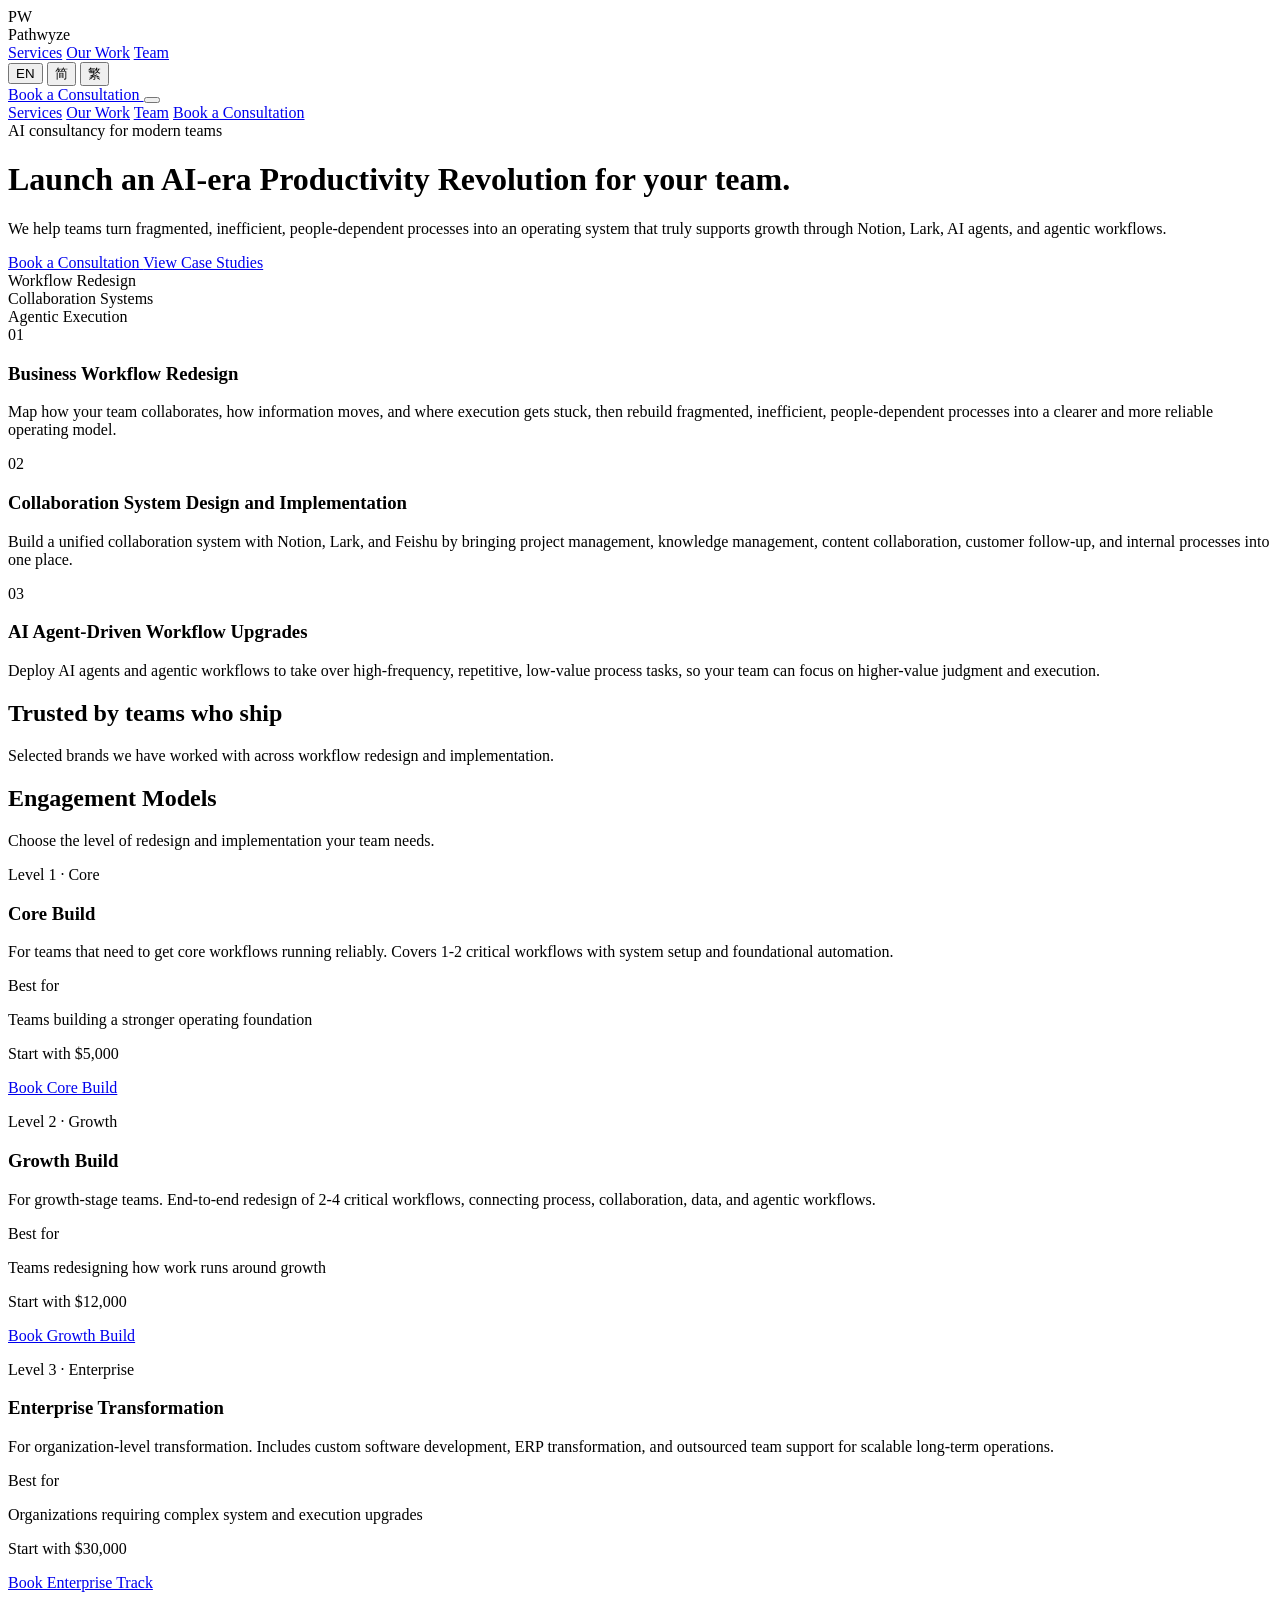
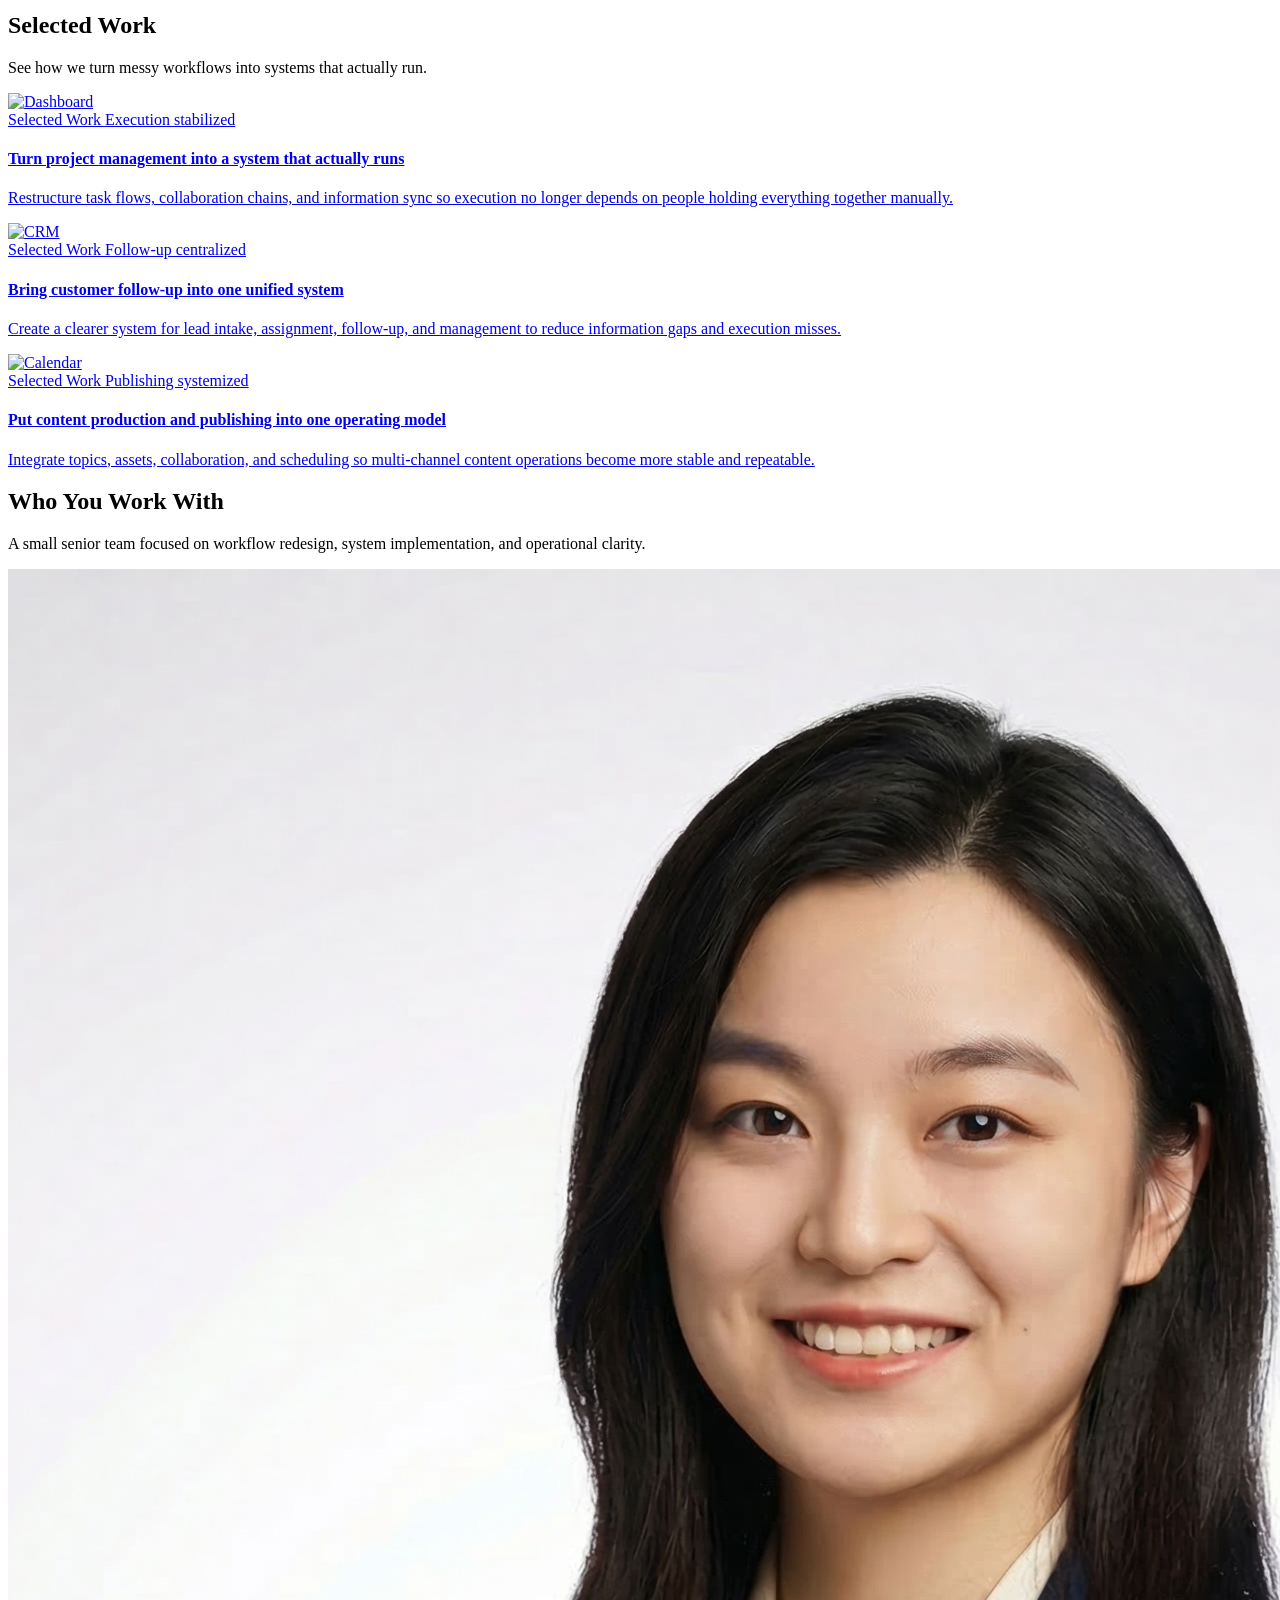
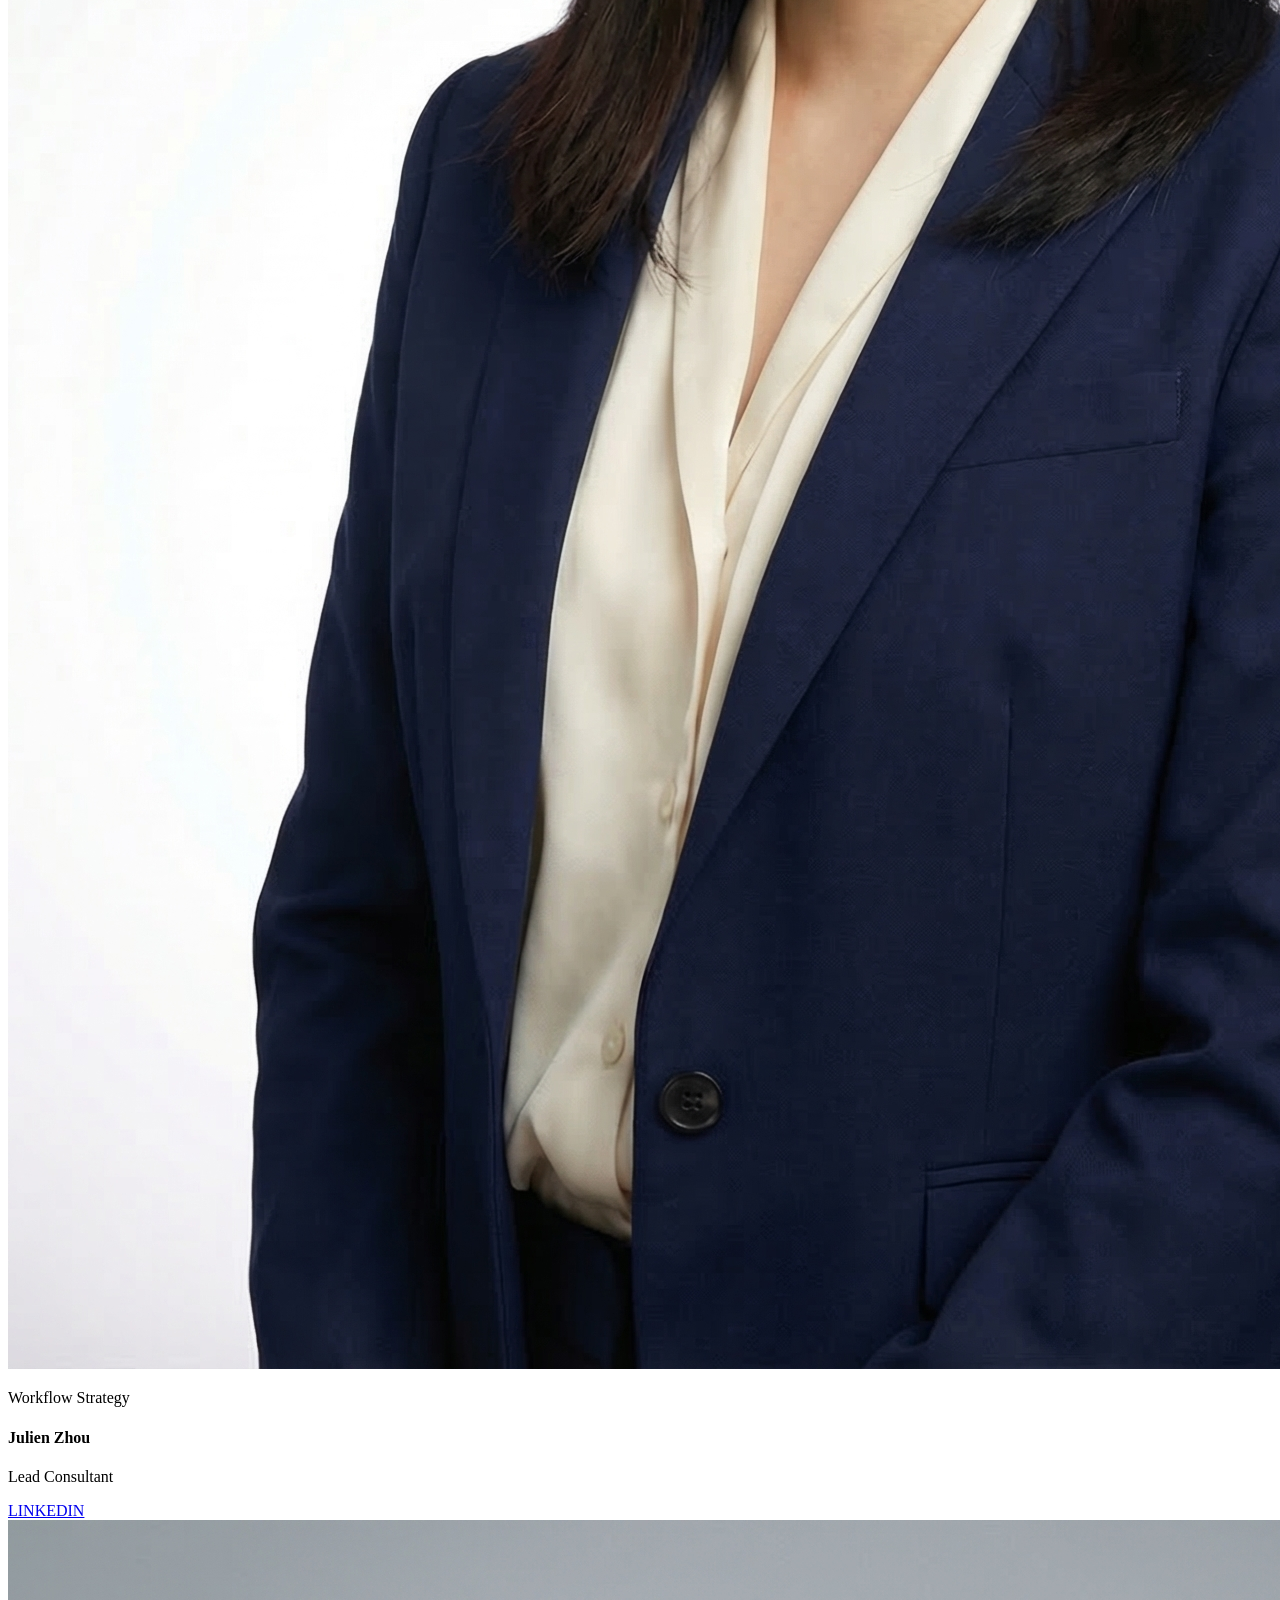
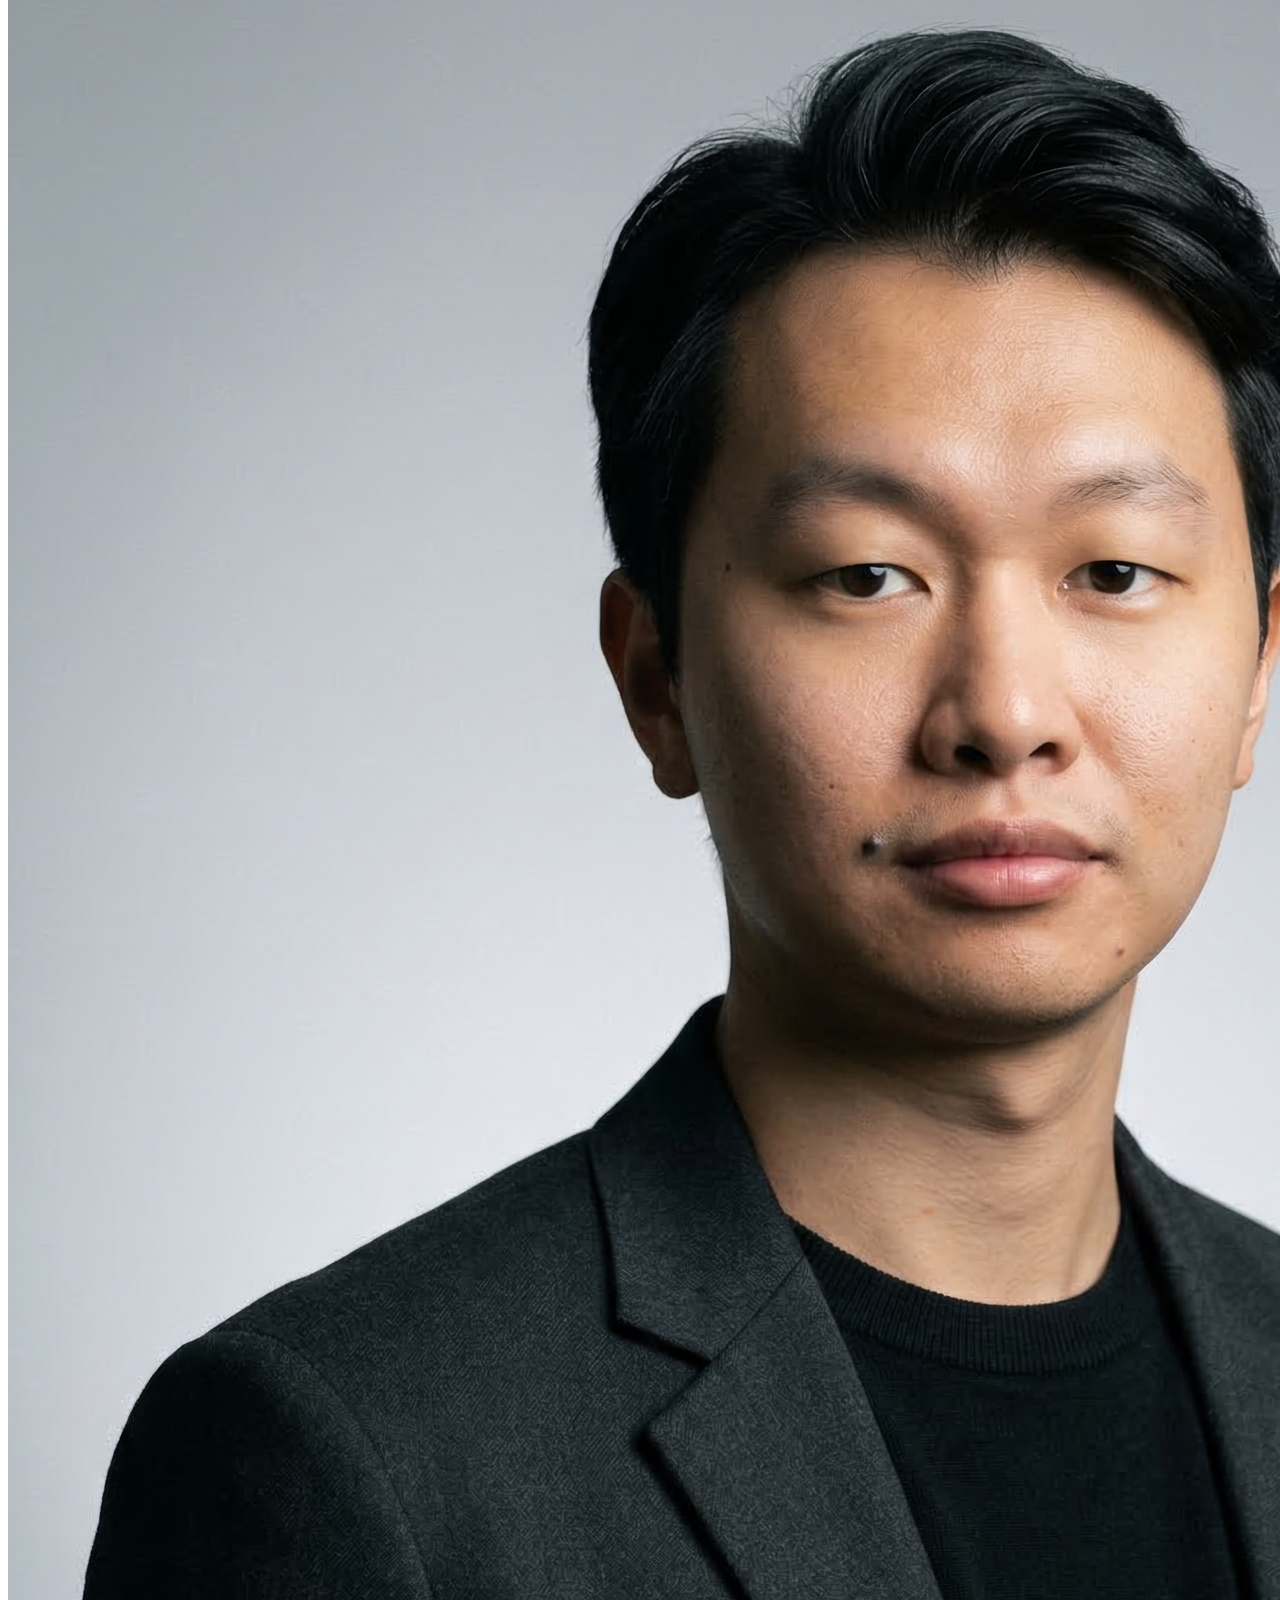
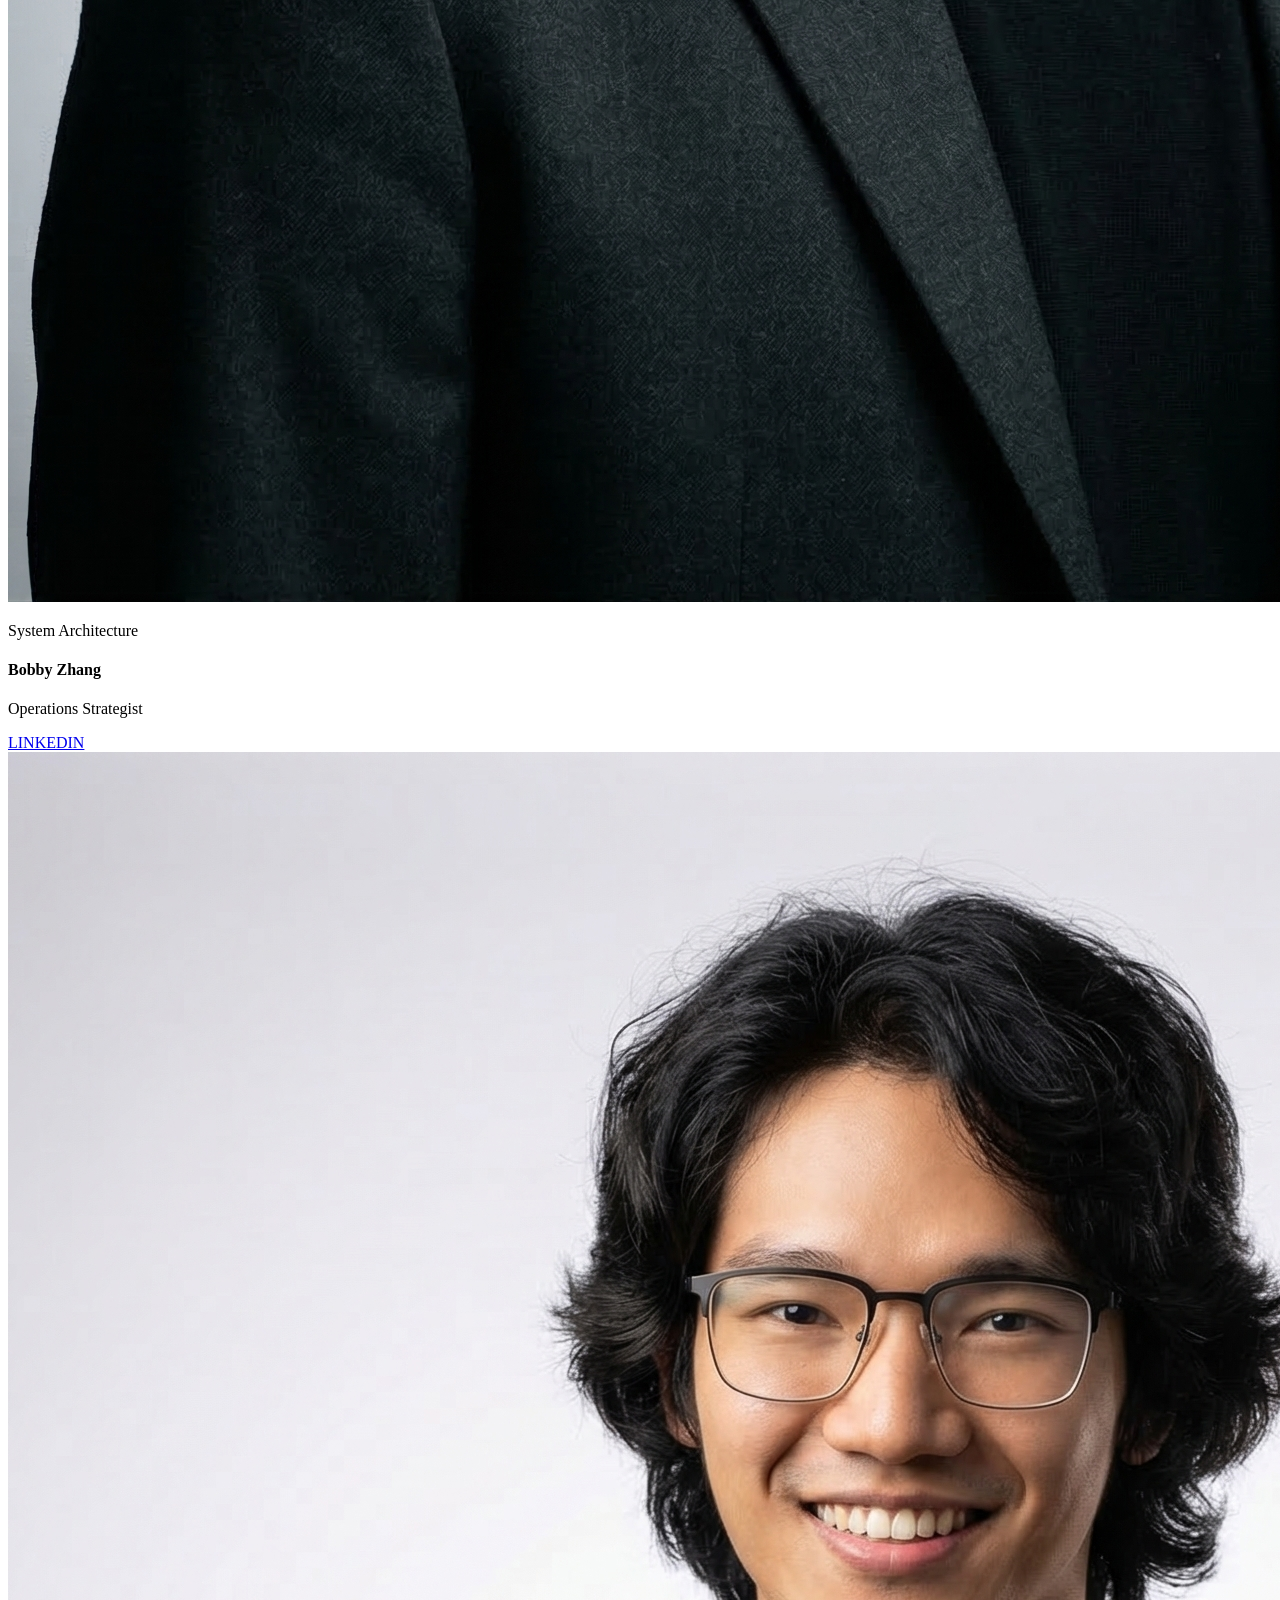
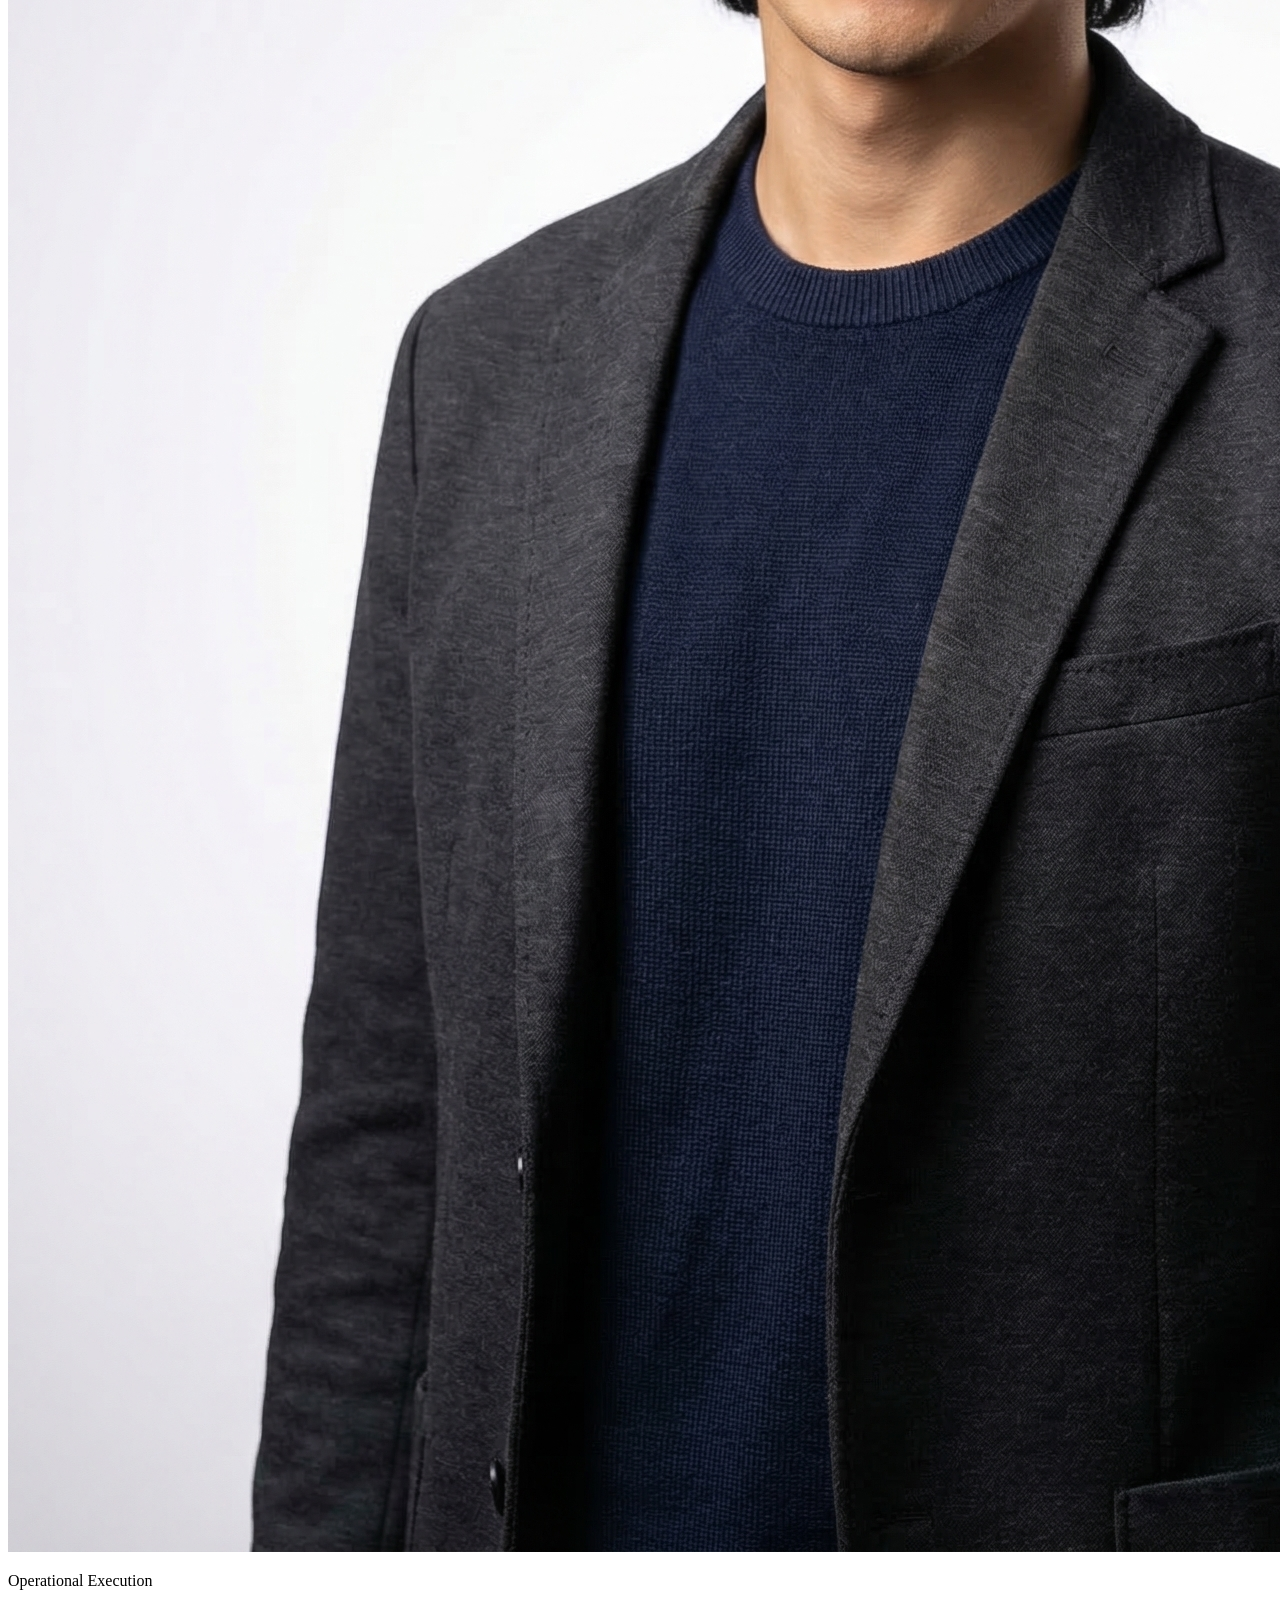
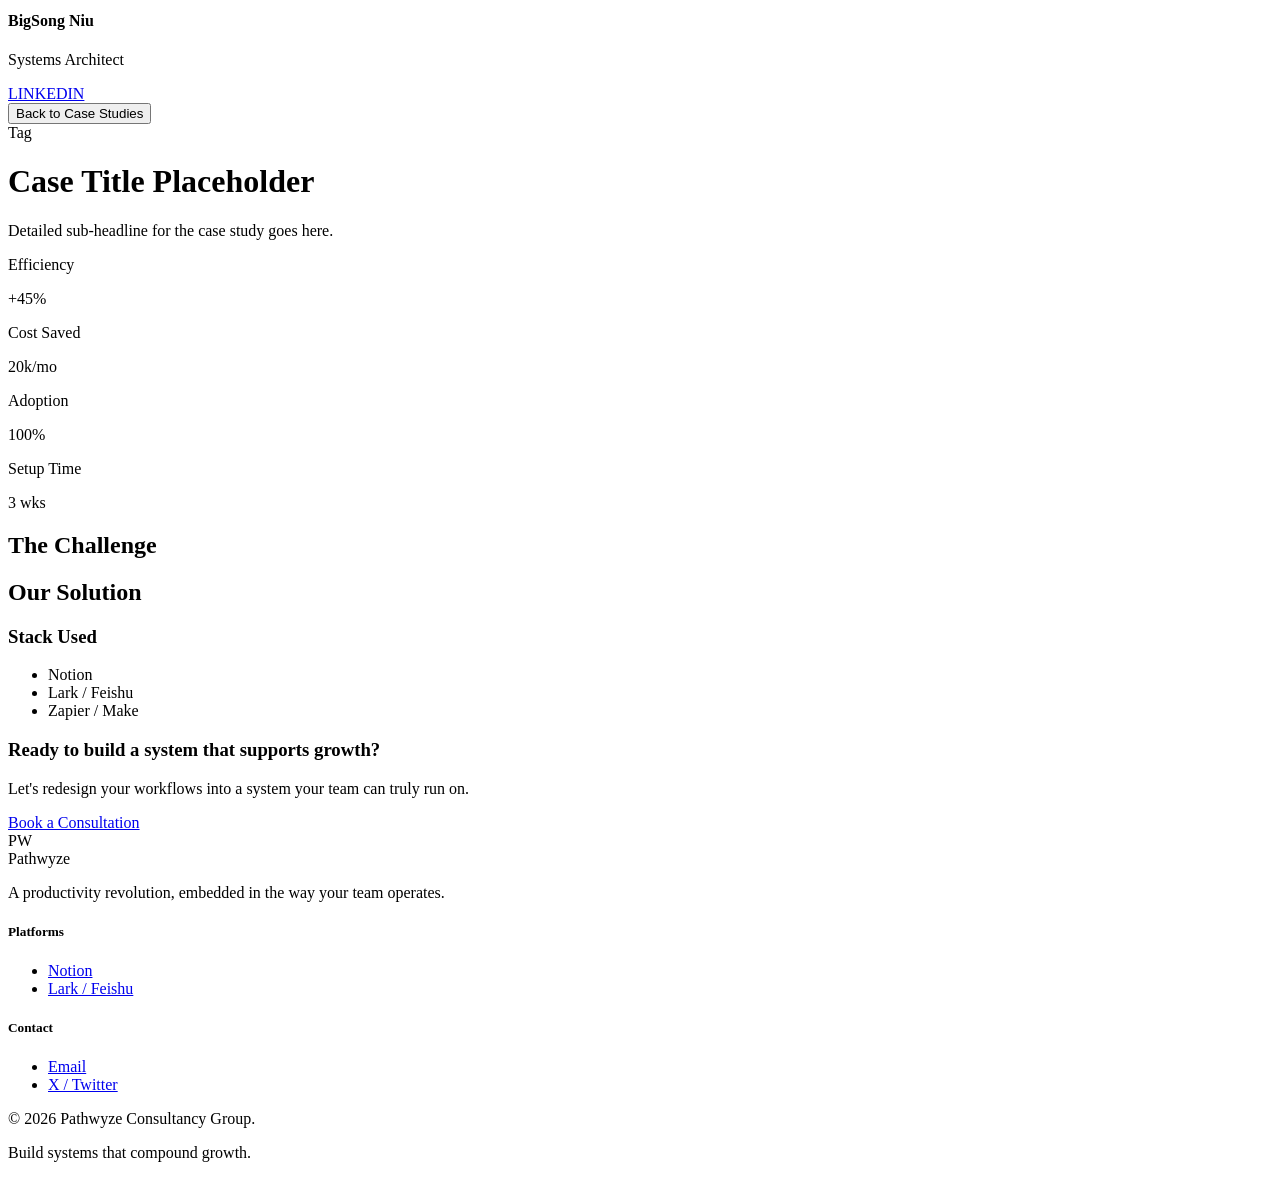
==== index.html @ c334d741 "v2.5 v2.5" ====
<!DOCTYPE html>
<html lang="en" class="scroll-smooth">

<head>
    <meta charset="UTF-8">
    <meta name="viewport" content="width=device-width, initial-scale=1.0">
    <meta name="description"
        content="Pathwyze helps teams redesign workflows with Notion, Lark, AI agents, and agentic workflows.">
    <!-- Open Graph for sharing -->
    <meta property="og:title" content="Pathwyze | Workflow Redesign Consultancy">
    <meta property="og:description"
        content="We redesign workflows, collaboration systems, and agentic execution for modern teams.">
    <meta property="og:type" content="website">

    <title>Pathwyze | Notion & Lark Consultancy</title>
    <script src="https://cdn.tailwindcss.com"></script>
    <link href="https://fonts.googleapis.com/css2?family=Inter:wght@300;400;500;600;700;800&display=swap"
        rel="stylesheet">
    <script src="https://unpkg.com/lucide@latest"></script>
    <link rel="stylesheet" href="./v2/styles.css">
    <!-- Styles extracted to ./v2/styles.css -->
</head>

<body class="selection:bg-neutral-800 selection:text-white">

    <!-- Navigation -->
    <nav class="fixed top-0 w-full glass-nav z-50 transition-all duration-300">
        <div class="max-w-6xl mx-auto px-6 h-16 flex items-center justify-between">
            <div class="flex items-center gap-3 cursor-pointer group" data-action="home" role="button" tabindex="0"
                aria-label="Back to home">
                <div
                    class="w-7 h-7 bg-black rounded flex items-center justify-center text-[9px] text-white font-bold group-hover:scale-105 transition-transform">
                    PW
                </div>
                <span class="font-bold tracking-tight text-lg">Pathwyze</span>
            </div>

            <div class="flex items-center gap-4 md:gap-8">
                <!-- Desktop Links -->
                <div class="hidden md:flex items-center gap-8 text-sm font-medium tracking-wide">
                    <a href="#services" data-i18n="nav_services"
                        class="text-neutral-500 hover:text-black transition-colors">Services</a>
                    <a href="./cases.html" data-i18n="nav_work" class="text-neutral-500 hover:text-black transition-colors">Our
                        Work</a>
                    <a href="#team" data-i18n="nav_team"
                        class="text-neutral-500 hover:text-black transition-colors">Team</a>
                </div>

                <!-- Language Switcher -->
                <div class="flex items-center gap-2 text-[10px] font-bold tracking-widest border-l pl-4 border-neutral-200">
                    <button data-lang="en" class="lang-btn text-neutral-400 hover:text-black transition-colors">EN</button>
                    <button data-lang="zh-cn" class="lang-btn text-neutral-400 hover:text-black transition-colors ml-1">简</button>
                    <button data-lang="zh-tw" class="lang-btn text-neutral-400 hover:text-black transition-colors ml-1">繁</button>
                </div>

                <a href="mailto:hello@pathwyze.com" data-i18n="cta_nav"
                    class="hidden md:flex items-center gap-2 px-5 py-2.5 btn-black rounded-lg text-xs uppercase tracking-widest font-bold">
                    Book a Consultation
                </a>

                <!-- Mobile Menu Button -->
                <button id="mobile-menu-btn"
                    class="md:hidden z-[60] relative w-8 h-8 flex flex-col justify-center items-end gap-1.5 focus:outline-none"
                    aria-label="Open menu" aria-expanded="false">
                    <span class="w-6 h-[1.5px] bg-black transition-all duration-300 transform origin-right"></span>
                    <span class="w-4 h-[1.5px] bg-black transition-all duration-300 transform origin-right peer"></span>
                </button>
            </div>
        </div>
    </nav>

    <!-- Fullscreen Mobile Menu -->
    <div id="mobile-menu"
        class="fixed inset-0 bg-white/95 backdrop-blur-xl z-40 flex flex-col items-center justify-center opacity-0 pointer-events-none transition-opacity duration-300">
        <div class="flex flex-col items-center gap-8 text-3xl font-bold tracking-tight">
            <a href="#services" class="mobile-link hover:text-neutral-500 transition-colors"
                data-i18n="nav_services">Services</a>
                    <a href="./cases.html" class="mobile-link hover:text-neutral-500 transition-colors" data-i18n="nav_work">Our
                Work</a>
            <a href="#team" class="mobile-link hover:text-neutral-500 transition-colors" data-i18n="nav_team">Team</a>
            <a href="mailto:hello@pathwyze.com"
                class="mt-8 px-8 py-4 btn-black rounded-xl text-sm uppercase tracking-widest font-bold w-full text-center"
                data-i18n="cta_nav">Book a Consultation</a>
        </div>
    </div>

    <!-- MAIN HOME VIEW -->
    <main id="home-view" class="animate-fade">
        <!-- Background decorative blob (Subtle) -->
        <div
            class="absolute top-0 left-1/2 -translate-x-1/2 w-full max-w-[1000px] h-[600px] bg-gradient-to-br from-neutral-100 to-transparent blur-3xl -z-10 rounded-full opacity-50 pointer-events-none">
        </div>

        <!-- Hero Section -->
        <header class="hero-shell pt-48 pb-24 px-6 max-w-5xl mx-auto text-center reveal active">
            <div class="hero-diagram" aria-hidden="true">
                <span class="hero-node hero-node-1"></span>
                <span class="hero-node hero-node-2"></span>
                <span class="hero-node hero-node-3"></span>
                <span class="hero-node hero-node-4"></span>
                <span class="hero-node hero-node-5"></span>
                <span class="hero-link hero-link-1"></span>
                <span class="hero-link hero-link-2"></span>
                <span class="hero-link hero-link-3"></span>
                <span class="hero-panel hero-panel-1"></span>
                <span class="hero-panel hero-panel-2"></span>
            </div>
            <div
                class="inline-flex items-center gap-2 px-3 py-1.5 rounded-full bg-white border border-neutral-200 shadow-sm text-[10px] font-bold uppercase tracking-widest text-neutral-500 mb-8">
                <span class="w-2 h-2 rounded-full bg-green-500 animate-pulse"></span>
                <span data-i18n="hero_eyebrow">AI consultancy for modern teams</span>
            </div>
            <h1 data-i18n="hero_title"
                class="text-5xl md:text-7xl lg:text-[80px] font-extrabold tracking-tighter mb-8 leading-[1.05] text-transparent bg-clip-text bg-gradient-to-b from-black to-neutral-700">
                Launch an <span class="hero-keyword hero-keyword-ai">AI</span>-era <span class="hero-keyword hero-keyword-revolution">Productivity Revolution</span> for your team.
            </h1>
            <p data-i18n="hero_sub"
                class="text-neutral-500 text-lg md:text-xl max-w-2xl mx-auto mb-10 leading-relaxed font-normal">
                We help teams turn fragmented, inefficient, people-dependent processes into an operating system that truly supports growth through Notion, Lark, AI agents, and agentic workflows.
            </p>
            <div class="flex flex-col sm:flex-row items-center justify-center gap-4">
                <a href="mailto:hello@pathwyze.com" data-i18n="cta_hero_1"
                    class="w-full sm:w-auto px-8 py-4 btn-black rounded-xl font-medium text-sm flex items-center justify-center gap-2">
                    Book a Consultation <i data-lucide="arrow-right" class="w-4 h-4"></i>
                </a>
                <a href="./cases.html" data-i18n="cta_hero_2" class="w-full sm:w-auto px-8 py-4 btn-outline rounded-xl font-medium text-sm">
                    View Case Studies
                </a>
            </div>
            <div class="hero-signals reveal active">
                <div class="hero-signal"><span class="hero-signal-dot"></span><span data-i18n="hero_signal_1">Workflow Redesign</span></div>
                <div class="hero-signal"><span class="hero-signal-dot"></span><span data-i18n="hero_signal_2">Collaboration Systems</span></div>
                <div class="hero-signal"><span class="hero-signal-dot"></span><span data-i18n="hero_signal_3">Agentic Execution</span></div>
            </div>
        </header>

        <!-- Value Prop / Expertise -->
        <section class="section-padding bg-white relative z-10 border-t border-neutral-100">
            <div class="max-w-6xl mx-auto">
                <div class="grid md:grid-cols-3 gap-6 md:gap-8">
                    <!-- Card 1 -->
                    <div
                        class="glass-card service-card p-10 rounded-[32px] flex flex-col items-start space-y-8 transition-transform duration-500 hover:-translate-y-2 group reveal">
                        <div class="service-card-index">01</div>
                        <div
                            class="w-14 h-14 flex items-center justify-center bg-white rounded-2xl border border-neutral-100 text-neutral-800 shadow-sm group-hover:bg-black group-hover:text-white transition-all duration-300">
                            <i data-lucide="globe-2" class="w-6 h-6"></i>
                        </div>
                        <div class="space-y-4">
                            <h3 data-i18n="val_1_title" class="text-2xl font-bold tracking-tight">Business Workflow Redesign</h3>
                            <p data-i18n="val_1_desc" class="text-neutral-500 leading-relaxed text-sm">Map how your team collaborates, how information moves, and where execution gets stuck, then rebuild fragmented, inefficient, people-dependent processes into a clearer and more reliable operating model.</p>
                        </div>
                    </div>

                    <!-- Card 2 -->
                    <div
                        class="glass-card service-card p-10 rounded-[32px] flex flex-col items-start space-y-8 transition-transform duration-500 hover:-translate-y-2 group reveal reveal-delay-1">
                        <div class="service-card-index">02</div>
                        <div
                            class="w-14 h-14 flex items-center justify-center bg-white rounded-2xl border border-neutral-100 text-neutral-800 shadow-sm group-hover:bg-black group-hover:text-white transition-all duration-300">
                            <i data-lucide="layers" class="w-6 h-6"></i>
                        </div>
                        <div class="space-y-4">
                            <h3 data-i18n="val_2_title" class="text-2xl font-bold tracking-tight">Collaboration System Design and Implementation</h3>
                            <p data-i18n="val_2_desc" class="text-neutral-500 leading-relaxed text-sm">Build a unified collaboration system with Notion, Lark, and Feishu by bringing project management, knowledge management, content collaboration, customer follow-up, and internal processes into one place.</p>
                        </div>
                    </div>

                    <!-- Card 3 -->
                    <div
                        class="glass-card service-card service-card-featured p-10 rounded-[32px] flex flex-col items-start space-y-8 transition-transform duration-500 hover:-translate-y-2 group reveal reveal-delay-2">
                        <div class="service-card-index">03</div>
                        <div
                            class="w-14 h-14 flex items-center justify-center bg-white rounded-2xl border border-neutral-100 text-neutral-800 shadow-sm group-hover:bg-black group-hover:text-white transition-all duration-300">
                            <i data-lucide="zap" class="w-6 h-6"></i>
                        </div>
                        <div class="space-y-4">
                            <h3 data-i18n="val_3_title" class="text-2xl font-bold tracking-tight">AI Agent-Driven Workflow Upgrades</h3>
                            <p data-i18n="val_3_desc" class="text-neutral-500 leading-relaxed text-sm">Deploy AI agents and agentic workflows to take over high-frequency, repetitive, low-value process tasks, so your team can focus on higher-value judgment and execution.</p>
                        </div>
                    </div>
                </div>
            </div>
        </section>

        <!-- Partners / Logos -->
        <section class="section-padding pt-16 pb-24 max-w-6xl mx-auto">
            <div class="text-center mb-10 reveal">
                <h2 data-i18n="partners_title" class="text-2xl md:text-3xl font-bold tracking-tighter">Trusted by teams who ship</h2>
                <p data-i18n="partners_sub" class="text-neutral-500 mt-3 max-w-2xl mx-auto">Selected brands we have worked with across workflow redesign and implementation.</p>
            </div>

            <div class="partners-strip reveal">
                <div class="partners-grid" data-partners-grid></div>
            </div>
        </section>

        <!-- Services -->
        <section id="services" class="section-padding max-w-5xl mx-auto">
            <div class="text-center mb-16 reveal">
                <h2 data-i18n="pricing_title" class="text-4xl font-bold tracking-tighter mb-4">Engagement Models</h2>
                <p data-i18n="pricing_sub" class="text-neutral-500">Choose the level of redesign and implementation your team needs.</p>
            </div>
            <div class="grid md:grid-cols-3 gap-8">
                <!-- Tier 1 -->
                <div
                    class="engagement-card p-10 border border-neutral-200 bg-white rounded-[32px] space-y-6 flex flex-col justify-between hover:shadow-xl transition-shadow duration-300 reveal">
                    <div>
                        <p data-i18n="tier_1_level" class="engagement-level">Level 1 · Core</p>
                        <h3 data-i18n="tier_1_title" class="text-2xl font-bold mt-2">Core Build</h3>
                        <p data-i18n="tier_1_desc" class="text-neutral-500 mt-4 text-sm leading-relaxed">For teams that need to get core workflows running reliably. Covers 1-2 critical workflows with system setup and foundational automation.</p>
                        <div class="engagement-meta">
                            <span data-i18n="pricing_fit_label" class="engagement-meta-label">Best for</span>
                            <p data-i18n="tier_1_fit" class="engagement-meta-value">Teams building a stronger operating foundation</p>
                        </div>
                    </div>
                    <div class="pt-8 border-t border-neutral-100">
                        <p data-i18n="tier_1_price" class="text-3xl font-bold tracking-tight mb-6">Start with $5,000</p>
                        <a href="mailto:hello@pathwyze.com" data-i18n="tier_1_cta" class="flex justify-center py-3.5 btn-outline rounded-xl text-sm font-semibold">Book
                            Core Build</a>
                    </div>
                </div>

                <!-- Tier 2 -->
                <div
                    class="engagement-card engagement-card-featured p-10 rounded-[32px] space-y-6 flex flex-col justify-between shadow-2xl relative overflow-hidden reveal reveal-delay-1">
                    <div
                        class="absolute top-0 right-0 w-64 h-64 bg-white/40 rounded-full blur-3xl translate-x-1/2 -translate-y-1/2">
                    </div>
                    <div class="relative z-10">
                        <p data-i18n="tier_2_level" class="engagement-level">Level 2 · Growth</p>
                        <h3 data-i18n="tier_2_title" class="text-2xl font-bold mt-2">Growth Build</h3>
                        <p data-i18n="tier_2_desc" class="text-neutral-600 mt-4 text-sm leading-relaxed">For growth-stage teams. End-to-end redesign of 2-4 critical workflows, connecting process, collaboration, data, and agentic workflows.</p>
                        <div class="engagement-meta engagement-meta-dark">
                            <span data-i18n="pricing_fit_label" class="engagement-meta-label">Best for</span>
                            <p data-i18n="tier_2_fit" class="engagement-meta-value">Teams redesigning how work runs around growth</p>
                        </div>
                    </div>
                    <div class="pt-8 border-t border-neutral-200 relative z-10">
                        <p data-i18n="tier_2_price" class="text-3xl font-bold tracking-tight mb-6">Start with $12,000</p>
                        <a href="mailto:hello@pathwyze.com" data-i18n="tier_2_cta"
                            class="flex justify-center py-3.5 btn-black rounded-xl text-sm font-semibold">Book
                            Growth Build</a>
                    </div>
                </div>

                <!-- Tier 3 -->
                <div
                    class="engagement-card p-10 border border-neutral-200 bg-white rounded-[32px] space-y-6 flex flex-col justify-between hover:shadow-xl transition-shadow duration-300 reveal reveal-delay-2">
                    <div>
                        <p data-i18n="tier_3_level" class="engagement-level">Level 3 · Enterprise</p>
                        <h3 data-i18n="tier_3_title" class="text-2xl font-bold mt-2">Enterprise Transformation</h3>
                        <p data-i18n="tier_3_desc" class="text-neutral-500 mt-4 text-sm leading-relaxed">For organization-level transformation. Includes custom software development, ERP transformation, and outsourced team support for scalable long-term operations.</p>
                        <div class="engagement-meta">
                            <span data-i18n="pricing_fit_label" class="engagement-meta-label">Best for</span>
                            <p data-i18n="tier_3_fit" class="engagement-meta-value">Organizations requiring complex system and execution upgrades</p>
                        </div>
                    </div>
                    <div class="pt-8 border-t border-neutral-100">
                        <p data-i18n="tier_3_price" class="text-3xl font-bold tracking-tight mb-6">Start with $30,000</p>
                        <a href="mailto:hello@pathwyze.com" data-i18n="tier_3_cta" class="flex justify-center py-3.5 btn-outline rounded-xl text-sm font-semibold">Book
                            Enterprise Track</a>
                    </div>
                </div>
            </div>
        </section>

        <!-- Case Studies Grid -->
        <section id="work" class="section-padding bg-white relative">
            <div class="max-w-6xl mx-auto">
                <div class="mb-12 reveal">
                    <h2 data-i18n="case_title" class="text-4xl font-bold tracking-tighter">Selected Work</h2>
                    <p data-i18n="case_intro" class="text-neutral-500 mt-2">See how we turn messy workflows into systems that actually run.</p>
                </div>

                <div class="grid md:grid-cols-3 gap-8">
                    <a href="./cases.html#case_1" class="case-card group cursor-pointer reveal" aria-label="Open case study: Project Management OS">
                        <div
                            class="aspect-[4/3] bg-neutral-100 rounded-[24px] mb-6 overflow-hidden relative border border-neutral-100 shadow-sm group-hover:shadow-md transition-all duration-500">
                            <img src="https://images.unsplash.com/photo-1611162617474-5b21e879e113?ixlib=rb-4.0.3&auto=format&fit=crop&w=800&q=80"
                                alt="Dashboard"
                                class="w-full h-full object-cover transition-transform duration-700 group-hover:scale-105">
                            <div class="absolute inset-0 bg-black/5 group-hover:bg-transparent transition-colors duration-500"></div>
                            <div class="absolute bottom-4 left-4 flex flex-col items-start gap-2">
                                <span data-i18n="case_featured_tag" class="bg-white/90 backdrop-blur text-black px-3 py-1.5 rounded-lg text-[10px] font-bold uppercase tracking-widest shadow-sm">
                                    Selected Work
                                </span>
                                <span data-i18n="case_1_result" class="case-result-pill">Execution stabilized</span>
                            </div>
                        </div>
                        <h4 data-i18n="case_1_title" class="font-bold text-xl group-hover:text-neutral-600 transition-colors tracking-tight">Turn project management into a system that actually runs</h4>
                        <p data-i18n="case_1_desc" class="text-neutral-500 text-sm mt-2">Restructure task flows, collaboration chains, and information sync so execution no longer depends on people holding everything together manually.</p>
                    </a>

                    <a href="./cases.html#case_2" class="case-card group cursor-pointer reveal reveal-delay-1" aria-label="Open case study: CRM Pipeline">
                        <div
                            class="aspect-[4/3] bg-neutral-100 rounded-[24px] mb-6 overflow-hidden relative border border-neutral-100 shadow-sm group-hover:shadow-md transition-all duration-500">
                            <img src="https://images.unsplash.com/photo-1551288049-bebda4e38f71?ixlib=rb-4.0.3&auto=format&fit=crop&w=800&q=80"
                                alt="CRM" class="w-full h-full object-cover transition-transform duration-700 group-hover:scale-105">
                            <div class="absolute inset-0 bg-black/5 group-hover:bg-transparent transition-colors duration-500"></div>
                            <div class="absolute bottom-4 left-4 flex flex-col items-start gap-2">
                                <span data-i18n="case_featured_tag" class="bg-white/90 backdrop-blur text-black px-3 py-1.5 rounded-lg text-[10px] font-bold uppercase tracking-widest shadow-sm">
                                    Selected Work
                                </span>
                                <span data-i18n="case_2_result" class="case-result-pill">Follow-up centralized</span>
                            </div>
                        </div>
                        <h4 data-i18n="case_2_title" class="font-bold text-xl group-hover:text-neutral-600 transition-colors tracking-tight">Bring customer follow-up into one unified system</h4>
                        <p data-i18n="case_2_desc" class="text-neutral-500 text-sm mt-2">Create a clearer system for lead intake, assignment, follow-up, and management to reduce information gaps and execution misses.</p>
                    </a>

                    <a href="./cases.html#case_3" class="case-card group cursor-pointer reveal reveal-delay-2" aria-label="Open case study: Content Calendar">
                        <div
                            class="aspect-[4/3] bg-neutral-100 rounded-[24px] mb-6 overflow-hidden relative border border-neutral-100 shadow-sm group-hover:shadow-md transition-all duration-500">
                            <img src="https://images.unsplash.com/photo-1616469829581-73993eb86b02?ixlib=rb-4.0.3&auto=format&fit=crop&w=800&q=80"
                                alt="Calendar" class="w-full h-full object-cover transition-transform duration-700 group-hover:scale-105">
                            <div class="absolute inset-0 bg-black/5 group-hover:bg-transparent transition-colors duration-500"></div>
                            <div class="absolute bottom-4 left-4 flex flex-col items-start gap-2">
                                <span data-i18n="case_featured_tag" class="bg-white/90 backdrop-blur text-black px-3 py-1.5 rounded-lg text-[10px] font-bold uppercase tracking-widest shadow-sm">
                                    Selected Work
                                </span>
                                <span data-i18n="case_3_result" class="case-result-pill">Publishing systemized</span>
                            </div>
                        </div>
                        <h4 data-i18n="case_3_title" class="font-bold text-xl group-hover:text-neutral-600 transition-colors tracking-tight">Put content production and publishing into one operating model</h4>
                        <p data-i18n="case_3_desc" class="text-neutral-500 text-sm mt-2">Integrate topics, assets, collaboration, and scheduling so multi-channel content operations become more stable and repeatable.</p>
                    </a>
                </div>
            </div>
        </section>

        <!-- Team -->
        <section id="team" class="section-padding max-w-6xl mx-auto">
            <div class="text-center mb-16 reveal">
                <h2 data-i18n="team_title" class="text-4xl font-bold tracking-tighter mb-4">Who You Work With</h2>
                <p data-i18n="team_sub" class="text-neutral-500">A small senior team focused on workflow redesign, system implementation, and operational clarity.</p>
            </div>
            <div class="grid md:grid-cols-3 gap-12 max-w-5xl mx-auto">
                <!-- Person 1 -->
                <div class="team-card flex flex-col items-center text-center space-y-5 reveal">
                    <div
                        class="team-avatar-frame bg-neutral-100 rounded-full flex items-center justify-center overflow-hidden border border-neutral-200 shadow-sm">
                        <img src="./images/Julien%20Zhou.png" alt="Julien Zhou" class="team-avatar-img team-avatar-julien" loading="lazy">
                    </div>
                    <div>
                        <p data-i18n="team_1_focus" class="team-focus">Workflow Strategy</p>
                        <h4 data-i18n="team_1_name" class="text-xl font-bold">Julien Zhou</h4>
                        <p data-i18n="team_1_role" class="text-neutral-400 text-xs uppercase tracking-widest font-bold mt-1 mb-5">Lead
                            Consultant</p>
                        <a href="#" class="inline-flex items-center gap-2 px-5 py-2 btn-outline rounded-full text-[10px] font-bold">
                            <i data-lucide="linkedin" class="w-3 h-3"></i> <span data-i18n="linkedin_btn">LINKEDIN</span>
                        </a>
                    </div>
                </div>

                <!-- Person 2 -->
                <div class="team-card flex flex-col items-center text-center space-y-5 reveal reveal-delay-1">
                    <div
                        class="team-avatar-frame bg-neutral-100 rounded-full flex items-center justify-center overflow-hidden border border-neutral-200 shadow-sm">
                        <img src="./images/Bobby%20Zhang.png" alt="Bobby Zhang" class="team-avatar-img team-avatar-bobby" loading="lazy">
                    </div>
                    <div>
                        <p data-i18n="team_2_focus" class="team-focus">System Architecture</p>
                        <h4 data-i18n="team_2_name" class="text-xl font-bold">Bobby Zhang</h4>
                        <p data-i18n="team_2_role" class="text-neutral-400 text-xs uppercase tracking-widest font-bold mt-1 mb-5">Operations
                            Strategist</p>
                        <a href="#" class="inline-flex items-center gap-2 px-5 py-2 btn-outline rounded-full text-[10px] font-bold">
                            <i data-lucide="linkedin" class="w-3 h-3"></i> <span data-i18n="linkedin_btn">LINKEDIN</span>
                        </a>
                    </div>
                </div>

                <!-- Person 3 -->
                <div class="team-card flex flex-col items-center text-center space-y-5 reveal reveal-delay-2">
                    <div
                        class="team-avatar-frame bg-neutral-100 rounded-full flex items-center justify-center overflow-hidden border border-neutral-200 shadow-sm">
                        <img src="./images/BigSong%20Niu.png" alt="BigSong Niu" class="team-avatar-img team-avatar-bigsong" loading="lazy">
                    </div>
                    <div>
                        <p data-i18n="team_3_focus" class="team-focus">Operational Execution</p>
                        <h4 data-i18n="team_3_name" class="text-xl font-bold">BigSong Niu</h4>
                        <p data-i18n="team_3_role" class="text-neutral-400 text-xs uppercase tracking-widest font-bold mt-1 mb-5">Systems
                            Architect</p>
                        <a href="#" class="inline-flex items-center gap-2 px-5 py-2 btn-outline rounded-full text-[10px] font-bold">
                            <i data-lucide="linkedin" class="w-3 h-3"></i> <span data-i18n="linkedin_btn">LINKEDIN</span>
                        </a>
                    </div>
                </div>
            </div>
        </section>
    </main>

    <!-- CASE STUDY DETAIL VIEW -->
    <main id="case-view" class="hidden-view animate-fade pt-32 pb-20">
        <div class="max-w-4xl mx-auto px-6">
            <!-- Breadcrumbs -->
            <button data-action="home"
                class="inline-flex items-center gap-2 text-neutral-400 hover:text-black mb-10 text-sm font-medium transition-colors">
                <i data-lucide="arrow-left" class="w-4 h-4"></i>
                <span data-i18n="back_to_cases">Back to Case Studies</span>
            </button>

            <!-- Case Header -->
            <div class="space-y-6 mb-16">
                <div id="case-detail-tag"
                    class="inline-block px-3 py-1.5 bg-neutral-100/80 border border-neutral-200 text-[10px] font-bold uppercase tracking-widest rounded-lg">
                    Tag</div>
                <h1 id="case-detail-title" class="text-4xl md:text-6xl font-extrabold tracking-tighter leading-tight">Case Title Placeholder</h1>
                <p id="case-detail-sub" class="text-xl text-neutral-500 font-light leading-relaxed max-w-2xl">Detailed
                    sub-headline for the case study goes here.</p>
            </div>

            <!-- Impact Stats Grid -->
            <div class="grid grid-cols-2 md:grid-cols-4 gap-4 mb-16">
                <div class="p-6 bg-white rounded-2xl border border-neutral-100 shadow-[0_2px_10px_rgba(0,0,0,0.02)] text-center">
                    <p class="text-[10px] font-bold uppercase tracking-widest text-neutral-400 mb-2" data-i18n="stat_efficiency">Efficiency</p>
                    <p class="text-3xl font-bold tracking-tight text-black">+45%</p>
                </div>
                <div class="p-6 bg-white rounded-2xl border border-neutral-100 shadow-[0_2px_10px_rgba(0,0,0,0.02)] text-center">
                    <p class="text-[10px] font-bold uppercase tracking-widest text-neutral-400 mb-2" data-i18n="stat_cost">Cost Saved</p>
                    <p class="text-3xl font-bold tracking-tight text-black">20k<span class="text-sm font-normal text-neutral-400">/mo</span></p>
                </div>
                <div class="p-6 bg-white rounded-2xl border border-neutral-100 shadow-[0_2px_10px_rgba(0,0,0,0.02)] text-center">
                    <p class="text-[10px] font-bold uppercase tracking-widest text-neutral-400 mb-2" data-i18n="stat_adoption">Adoption</p>
                    <p class="text-3xl font-bold tracking-tight text-black">100%</p>
                </div>
                <div class="p-6 bg-white rounded-2xl border border-neutral-100 shadow-[0_2px_10px_rgba(0,0,0,0.02)] text-center">
                    <p class="text-[10px] font-bold uppercase tracking-widest text-neutral-400 mb-2" data-i18n="stat_time">Setup Time</p>
                    <p class="text-3xl font-bold tracking-tight text-black">3<span class="text-sm font-normal text-neutral-400"> wks</span></p>
                </div>
            </div>

            <!-- Content Body -->
            <div class="grid md:grid-cols-3 gap-16">
                <div class="md:col-span-2 space-y-12">
                    <section class="space-y-4">
                        <h2 class="text-2xl font-bold tracking-tight flex items-center gap-3">
                            <span class="w-8 h-[2px] bg-black"></span>
                            <span data-i18n="case_h_challenge">The Challenge</span>
                        </h2>
                        <div id="case-detail-challenge" class="text-neutral-600 leading-relaxed space-y-4 font-normal"></div>
                    </section>
                    <section class="space-y-4">
                        <h2 class="text-2xl font-bold tracking-tight flex items-center gap-3">
                            <span class="w-8 h-[2px] bg-black"></span>
                            <span data-i18n="case_h_solution">Our Solution</span>
                        </h2>
                        <div id="case-detail-solution" class="text-neutral-600 leading-relaxed space-y-4 font-normal"></div>
                    </section>
                </div>
                <div class="space-y-8">
                    <div class="p-8 border border-neutral-100 rounded-[24px] bg-white shadow-sm space-y-6">
                        <h3 class="font-bold text-xs uppercase tracking-widest text-neutral-400" data-i18n="tech_stack">Stack Used</h3>
                        <ul class="space-y-4 text-sm font-medium">
                            <li class="flex items-center gap-3">
                                <span class="w-8 h-8 rounded-lg bg-neutral-100 flex items-center justify-center border border-neutral-200">
                                    <i data-lucide="layout-template" class="w-4 h-4"></i>
                                </span>
                                Notion
                            </li>
                            <li class="flex items-center gap-3">
                                <span class="w-8 h-8 rounded-lg bg-neutral-100 flex items-center justify-center border border-neutral-200">
                                    <i data-lucide="bird" class="w-4 h-4"></i>
                                </span>
                                Lark / Feishu
                            </li>
                            <li class="flex items-center gap-3">
                                <span class="w-8 h-8 rounded-lg bg-neutral-100 flex items-center justify-center border border-neutral-200">
                                    <i data-lucide="zap" class="w-4 h-4"></i>
                                </span>
                                Zapier / Make
                            </li>
                        </ul>
                    </div>
                </div>
            </div>

            <!-- Footer CTA -->
            <div class="mt-32 p-12 bg-black text-white rounded-[32px] text-center space-y-6 relative overflow-hidden">
                <div class="absolute inset-0 bg-gradient-to-tr from-neutral-900 to-black z-0"></div>
                <div class="relative z-10">
                        <h3 class="text-3xl font-bold tracking-tight" data-i18n="case_cta_h">Ready to build a system that supports growth?</h3>
                    <p class="text-neutral-400 max-w-lg mx-auto" data-i18n="case_cta_p">Let's redesign your workflows into a system your team can truly run on.</p>
                    <a href="mailto:hello@pathwyze.com" class="inline-flex mt-6 px-8 py-4 bg-white text-black rounded-xl font-bold transition-transform hover:scale-105" data-i18n="cta_nav">Book a Consultation</a>
                </div>
            </div>
        </div>
    </main>

    <!-- Footer -->
    <footer class="footer-shell py-24 px-6 mt-24 bg-white">
        <div class="max-w-6xl mx-auto flex flex-col md:flex-row justify-between items-start gap-12">
            <div class="space-y-4 max-w-xs">
                <div class="flex items-center gap-2">
                    <div class="w-6 h-6 bg-black rounded flex items-center justify-center text-[8px] text-white font-bold">PW</div>
                    <span class="font-bold tracking-tight">Pathwyze</span>
                </div>
                <p data-i18n="footer_desc" class="text-neutral-500 text-sm leading-relaxed">A productivity revolution,
                    embedded in the way your team operates.</p>
            </div>
            <div class="grid grid-cols-2 md:grid-cols-2 gap-16 md:gap-24">
                <div class="space-y-6">
                    <h5 data-i18n="foot_title_1" class="text-[10px] font-bold uppercase tracking-widest text-neutral-400">Platforms</h5>
                    <ul class="text-sm space-y-3 font-medium text-neutral-600">
                        <li><a href="#" data-i18n="footer_link_notion" class="hover:text-black transition-colors">Notion</a></li>
                        <li><a href="#" data-i18n="footer_link_lark" class="hover:text-black transition-colors">Lark / Feishu</a></li>
                    </ul>
                </div>
                <div class="space-y-6">
                    <h5 data-i18n="foot_title_3" class="text-[10px] font-bold uppercase tracking-widest text-neutral-400">Contact</h5>
                    <ul class="text-sm space-y-3 font-medium text-neutral-600">
                        <li><a href="mailto:hello@pathwyze.com" class="hover:text-black transition-colors flex items-center gap-2"><i data-lucide="mail" class="w-3 h-3"></i> <span data-i18n="footer_link_email">Email</span></a></li>
                        <li><a href="#" class="hover:text-black transition-colors flex items-center gap-2"><i data-lucide="twitter" class="w-3 h-3"></i> <span data-i18n="footer_link_x">X / Twitter</span></a></li>
                    </ul>
                </div>
            </div>
        </div>
        <div
            class="max-w-6xl mx-auto mt-20 pt-8 border-t border-neutral-100 flex flex-col md:flex-row justify-between items-center gap-4 text-[10px] text-neutral-400 font-bold uppercase tracking-widest">
            <p>© 2026 Pathwyze Consultancy Group.</p>
            <p data-i18n="footer_slogan" class="text-neutral-300">Build systems that compound growth.</p>
        </div>
    </footer>

    <script src="./v2/data/translations.js"></script>
    <script src="./v2/data/cases.js"></script>
    <script src="./v2/data/sections.js"></script>
    <script src="./v2/app.js"></script>
</body>

</html>
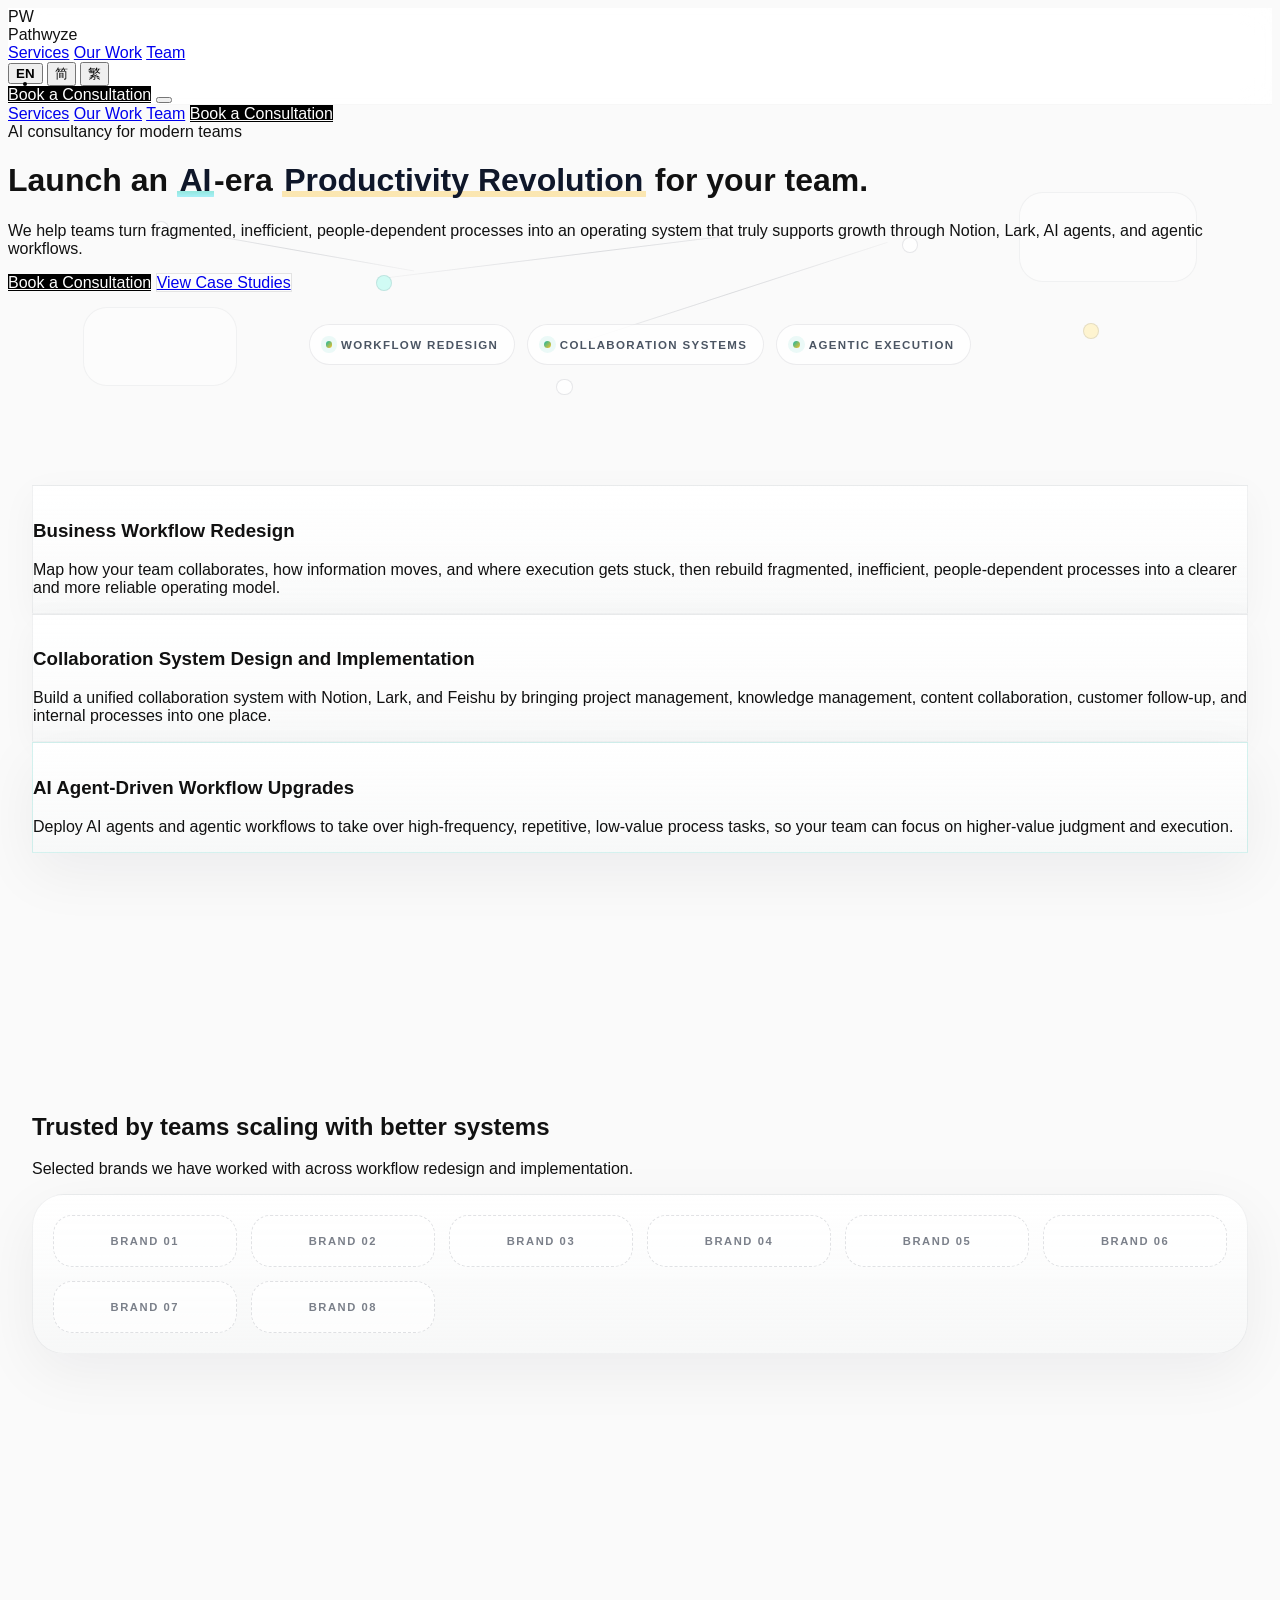
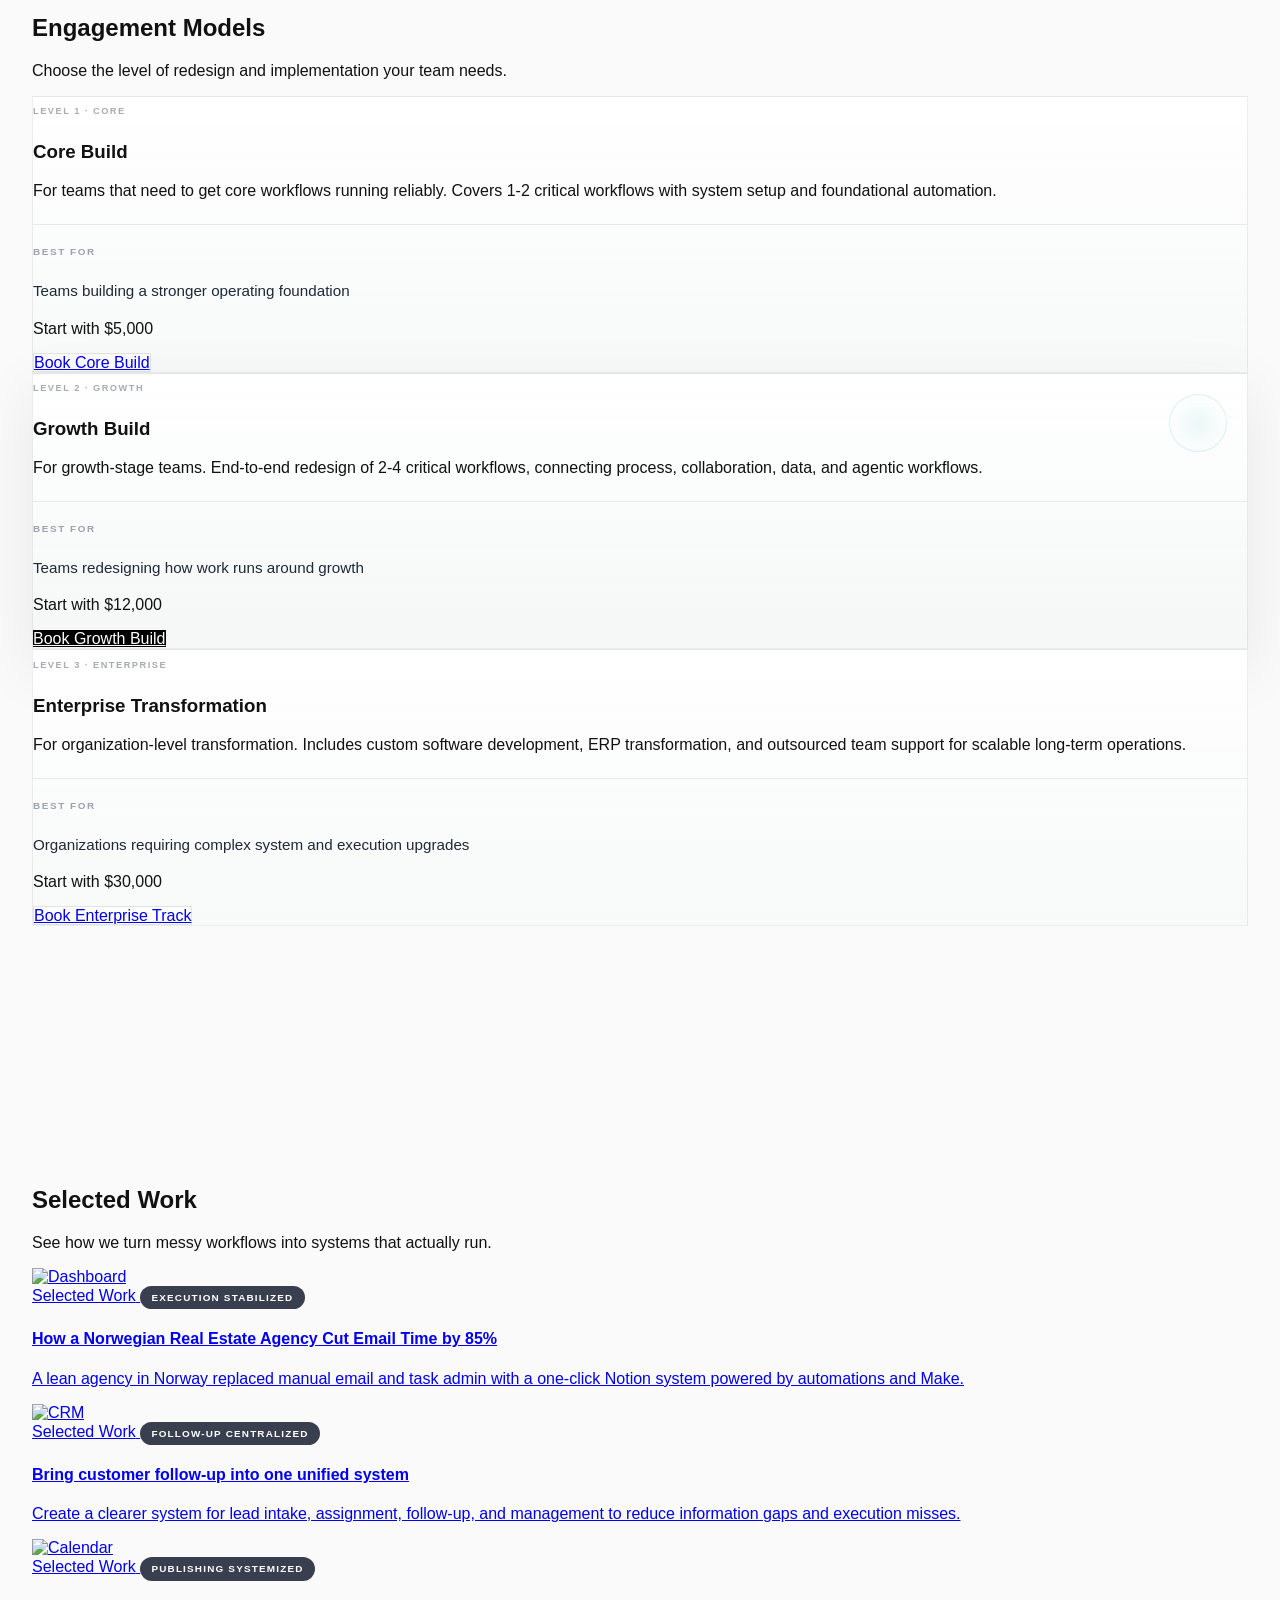
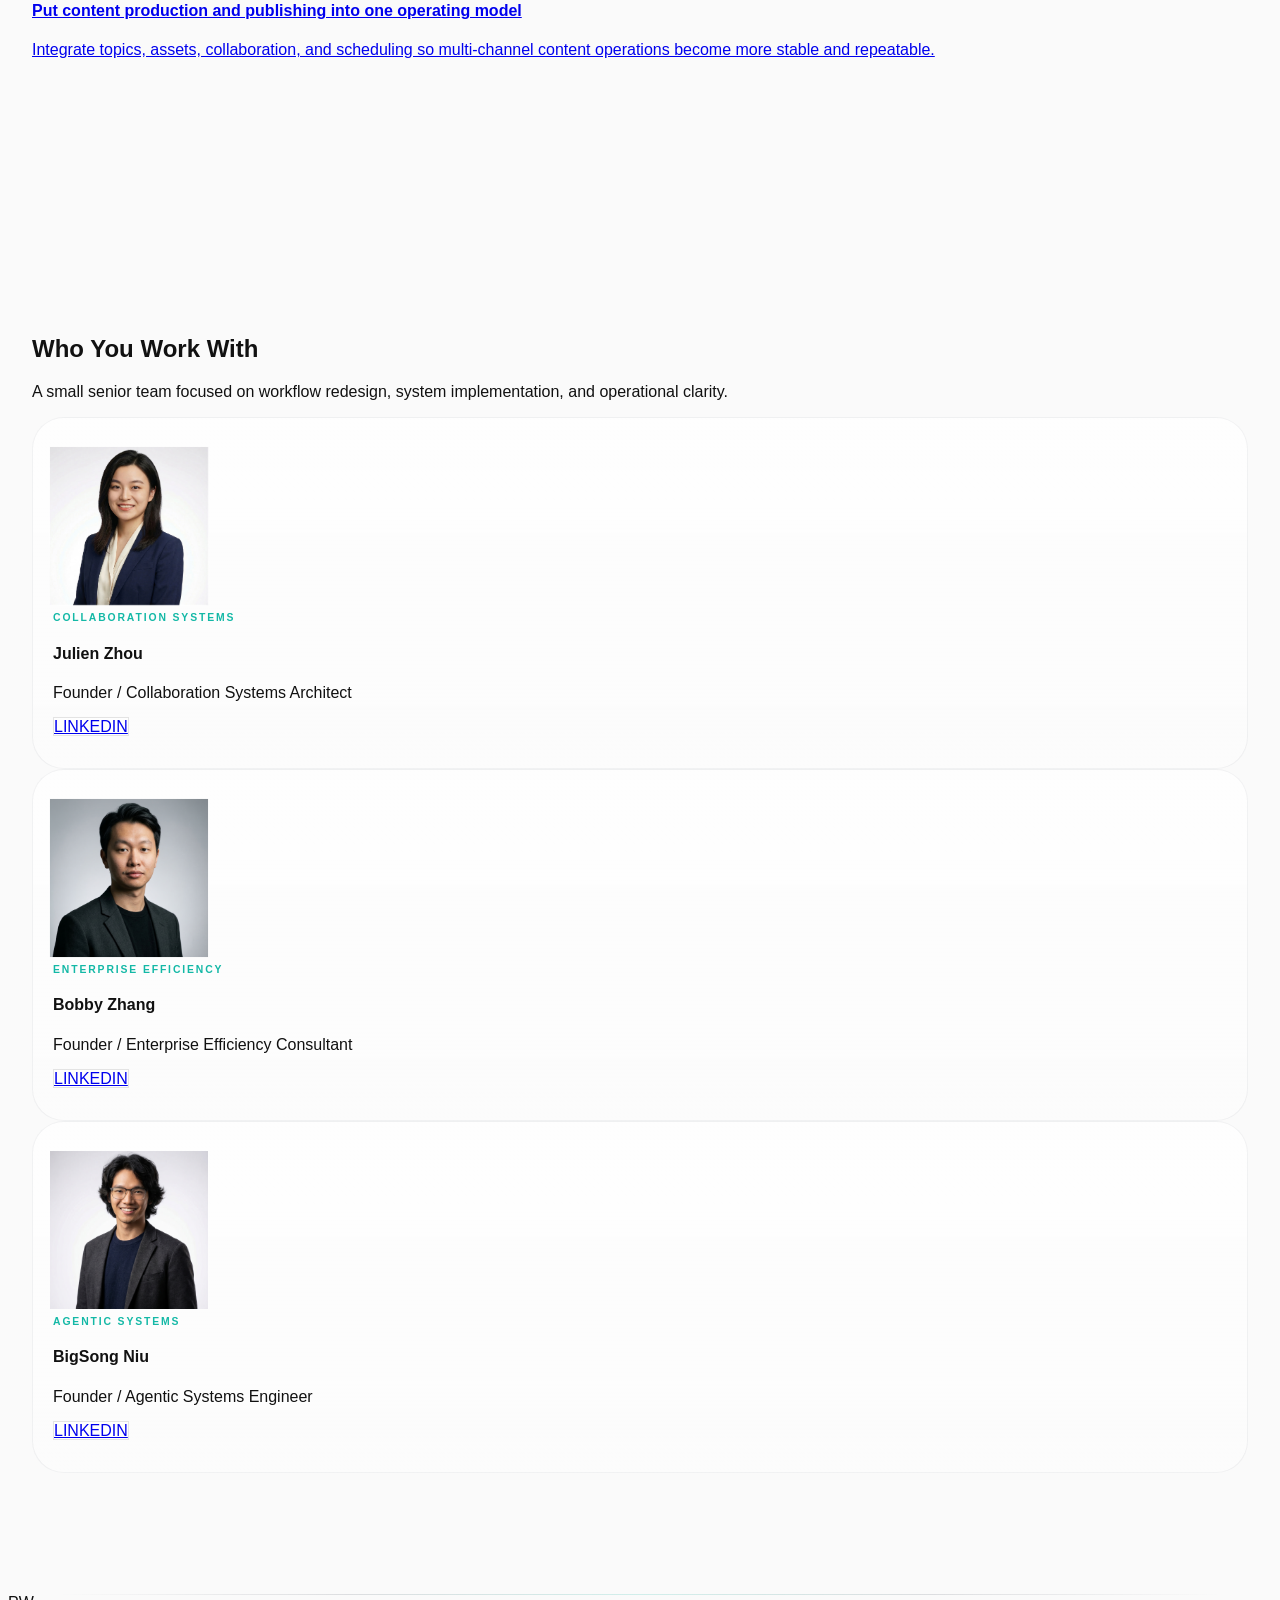
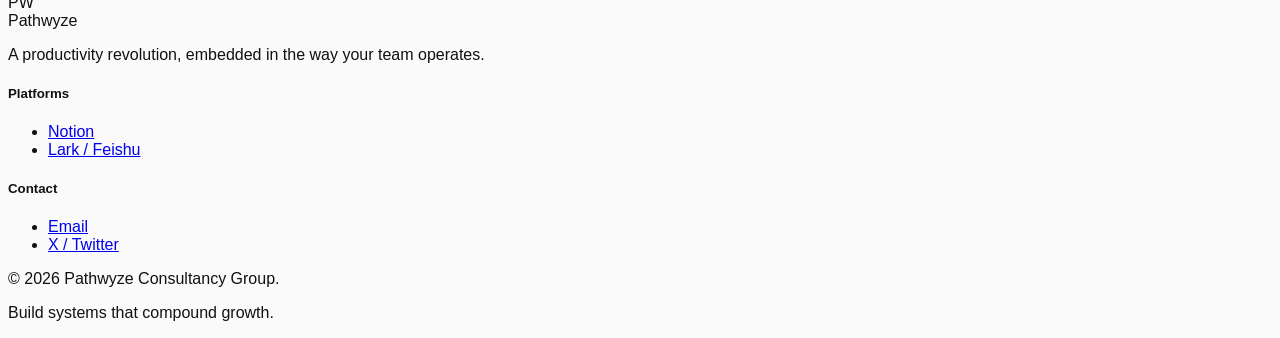
==== commit 5b3e287f: "prepare static site for vercel deployment Rename the shared frontend runtime to a stable assets dire" ====
--- a/index.html
+++ b/index.html
@@ -17,8 +17,8 @@
     <link href="https://fonts.googleapis.com/css2?family=Inter:wght@300;400;500;600;700;800&display=swap"
         rel="stylesheet">
     <script src="https://unpkg.com/lucide@latest"></script>
-    <link rel="stylesheet" href="./v2/styles.css">
-    <!-- Styles extracted to ./v2/styles.css -->
+    <link rel="stylesheet" href="./assets/styles.css">
+    <!-- Styles extracted to ./assets/styles.css -->
 </head>
 
 <body class="selection:bg-neutral-800 selection:text-white">
@@ -522,10 +522,10 @@
         </div>
     </footer>
 
-    <script src="./v2/data/translations.js"></script>
-    <script src="./v2/data/cases.js"></script>
-    <script src="./v2/data/sections.js"></script>
-    <script src="./v2/app.js"></script>
+    <script src="./assets/data/translations.js"></script>
+    <script src="./assets/data/cases.js"></script>
+    <script src="./assets/data/sections.js"></script>
+    <script src="./assets/app.js"></script>
 </body>
 
 </html>
--- a/assets/styles.css
+++ b/assets/styles.css
@@ -0,0 +1,597 @@
+/* Extracted from `网页版本2.html` for maintainability. */
+
+body {
+  font-family: 'Inter', sans-serif;
+  background-color: #fafafa; /* Soft white for more premium look than pure white */
+  color: #111111;
+  -webkit-font-smoothing: antialiased;
+}
+
+.hero-shell {
+  position: relative;
+  isolation: isolate;
+}
+
+.hero-diagram {
+  position: absolute;
+  inset: 2.5rem -4rem auto;
+  height: 24rem;
+  pointer-events: none;
+  opacity: 0.82;
+  z-index: -1;
+}
+
+.hero-node,
+.hero-link,
+.hero-panel {
+  position: absolute;
+}
+
+.hero-node {
+  width: 0.9rem;
+  height: 0.9rem;
+  border-radius: 999px;
+  border: 1px solid rgba(15, 23, 42, 0.12);
+  background: rgba(255, 255, 255, 0.92);
+  box-shadow: 0 12px 30px rgba(15, 23, 42, 0.04);
+}
+
+.hero-node-1 { top: 3.6rem; left: 15%; }
+.hero-node-2 { top: 7rem; left: 31%; background: rgba(196, 251, 242, 0.96); }
+.hero-node-3 { top: 4.6rem; right: 30%; }
+.hero-node-4 { top: 10rem; right: 17%; background: rgba(255, 243, 199, 0.98); }
+.hero-node-5 { top: 13.5rem; left: 44%; }
+
+.hero-link {
+  height: 1px;
+  background: linear-gradient(90deg, rgba(15, 23, 42, 0.04), rgba(15, 23, 42, 0.16), rgba(15, 23, 42, 0.04));
+  transform-origin: left center;
+}
+
+.hero-link-1 { top: 4rem; left: 16%; width: 18%; transform: rotate(10deg); }
+.hero-link-2 { top: 7.1rem; left: 32%; width: 30%; transform: rotate(-7deg); }
+.hero-link-3 { top: 11.4rem; left: 45%; width: 24%; transform: rotate(-18deg); }
+
+.hero-panel {
+  border: 1px solid rgba(15, 23, 42, 0.06);
+  border-radius: 1.5rem;
+  background: rgba(255, 255, 255, 0.52);
+  backdrop-filter: blur(10px);
+}
+
+.hero-panel-1 { top: 1.8rem; right: 10%; width: 11rem; height: 5.5rem; }
+.hero-panel-2 { top: 9rem; left: 10%; width: 9.5rem; height: 4.8rem; }
+
+.hero-keyword {
+  display: inline-block;
+  padding: 0 0.08em 0.04em;
+  border-radius: 0.16em;
+  background-repeat: no-repeat;
+  background-size: 100% 0.42em;
+  background-position: 0 88%;
+  box-decoration-break: clone;
+  -webkit-box-decoration-break: clone;
+}
+
+.hero-keyword-ai {
+  color: #0f172a;
+  background-image: linear-gradient(180deg, transparent 0%, transparent 52%, rgba(45, 212, 191, 0.5) 52%, rgba(103, 232, 249, 0.56) 100%);
+}
+
+.hero-keyword-revolution {
+  color: #0f172a;
+  background-image: linear-gradient(180deg, transparent 0%, transparent 52%, rgba(251, 191, 36, 0.34) 52%, rgba(251, 191, 36, 0.34) 100%);
+}
+
+.notion-border {
+  border: 1px solid rgba(0, 0, 0, 0.08);
+}
+
+.btn-black {
+  background-color: #000000;
+  color: #ffffff;
+  transition: all 0.3s cubic-bezier(0.16, 1, 0.3, 1);
+}
+
+.btn-black:hover {
+  transform: scale(1.02);
+  box-shadow: 0 10px 20px rgba(0, 0, 0, 0.1);
+}
+
+.btn-outline {
+  border: 1px solid rgba(0, 0, 0, 0.1);
+  background: rgba(255, 255, 255, 0.5);
+  backdrop-filter: blur(8px);
+  transition: all 0.3s cubic-bezier(0.16, 1, 0.3, 1);
+}
+
+.btn-outline:hover {
+  background: #ffffff;
+  border-color: #000000;
+  transform: scale(1.02);
+  box-shadow: 0 10px 20px rgba(0, 0, 0, 0.05);
+}
+
+.hero-signals {
+  display: flex;
+  flex-wrap: wrap;
+  justify-content: center;
+  gap: 0.75rem;
+  margin-top: 2rem;
+}
+
+.hero-signal {
+  display: inline-flex;
+  align-items: center;
+  gap: 0.55rem;
+  padding: 0.85rem 1rem;
+  border-radius: 999px;
+  border: 1px solid rgba(15, 23, 42, 0.08);
+  background: rgba(255, 255, 255, 0.78);
+  backdrop-filter: blur(10px);
+  font-size: 0.72rem;
+  font-weight: 700;
+  letter-spacing: 0.12em;
+  text-transform: uppercase;
+  color: #4b5563;
+}
+
+.hero-signal-dot {
+  width: 0.42rem;
+  height: 0.42rem;
+  border-radius: 999px;
+  background: linear-gradient(135deg, #14b8a6, #fbbf24);
+  box-shadow: 0 0 0 5px rgba(20, 184, 166, 0.08);
+}
+
+.section-padding {
+  padding: 120px 24px;
+}
+
+.partners-strip {
+  border: 1px solid rgba(15, 23, 42, 0.06);
+  background: linear-gradient(180deg, rgba(255, 255, 255, 0.92), rgba(246, 247, 247, 0.76));
+  border-radius: 2rem;
+  padding: 1.25rem;
+  box-shadow: 0 18px 60px rgba(15, 23, 42, 0.06);
+}
+
+.partners-grid {
+  display: grid;
+  grid-template-columns: repeat(6, minmax(0, 1fr));
+  gap: 0.9rem;
+}
+
+.partner-logo {
+  height: 3.1rem;
+  display: flex;
+  align-items: center;
+  justify-content: center;
+  border-radius: 1.2rem;
+  border: 1px dashed rgba(15, 23, 42, 0.12);
+  background: rgba(255, 255, 255, 0.65);
+  color: rgba(15, 23, 42, 0.55);
+  font-weight: 800;
+  letter-spacing: 0.14em;
+  text-transform: uppercase;
+  font-size: 0.7rem;
+  transition: transform 0.25s cubic-bezier(0.16, 1, 0.3, 1),
+    border-color 0.25s ease,
+    background 0.25s ease,
+    color 0.25s ease;
+}
+
+.partner-logo-img {
+  max-width: 78%;
+  max-height: 62%;
+  object-fit: contain;
+  opacity: 0.8;
+  filter: grayscale(100%);
+  transition: opacity 0.25s ease, filter 0.25s ease;
+}
+
+.partner-logo:hover {
+  transform: translateY(-4px);
+  border-color: rgba(20, 184, 166, 0.25);
+  background: rgba(255, 255, 255, 0.9);
+  color: rgba(15, 23, 42, 0.82);
+}
+
+.partner-logo:hover .partner-logo-img {
+  opacity: 1;
+  filter: grayscale(20%);
+}
+
+/* Note: responsive partners grid handled in main mobile block */
+
+.lang-btn {
+  position: relative;
+}
+
+.lang-btn.active {
+  font-weight: 700;
+  color: #000;
+}
+
+.lang-btn.active::after {
+  content: '';
+  position: absolute;
+  bottom: -4px;
+  left: 50%;
+  transform: translateX(-50%);
+  width: 4px;
+  height: 4px;
+  border-radius: 50%;
+  background-color: #000;
+}
+
+.hidden-view {
+  display: none;
+}
+
+/* Glassmorphism components */
+.glass-nav {
+  background: rgba(255, 255, 255, 0.85);
+  backdrop-filter: blur(16px);
+  -webkit-backdrop-filter: blur(16px);
+  border-bottom: 1px solid rgba(0, 0, 0, 0.03);
+}
+
+.glass-card {
+  background: rgba(255, 255, 255, 0.6);
+  backdrop-filter: blur(20px);
+  -webkit-backdrop-filter: blur(20px);
+  border: 1px solid rgba(255, 255, 255, 0.8);
+  box-shadow: 0 4px 24px rgba(0, 0, 0, 0.02);
+}
+
+.service-card {
+  position: relative;
+  overflow: hidden;
+  background: linear-gradient(180deg, rgba(255, 255, 255, 0.94), rgba(247, 248, 248, 0.82));
+  border: 1px solid rgba(15, 23, 42, 0.06);
+  box-shadow: 0 10px 35px rgba(15, 23, 42, 0.04);
+  transition: transform 0.35s cubic-bezier(0.16, 1, 0.3, 1),
+    box-shadow 0.35s cubic-bezier(0.16, 1, 0.3, 1),
+    border-color 0.35s ease,
+    background 0.35s ease;
+}
+
+.service-card::before {
+  content: '';
+  position: absolute;
+  inset: 0;
+  background: linear-gradient(180deg, rgba(255, 255, 255, 0.62), rgba(255, 255, 255, 0));
+  pointer-events: none;
+  z-index: 0;
+}
+
+.service-card::after {
+  content: '';
+  position: absolute;
+  inset: auto 1.5rem 0.9rem;
+  height: 3px;
+  border-radius: 999px;
+  background: linear-gradient(90deg, rgba(20, 184, 166, 0.75), rgba(251, 191, 36, 0.68));
+  opacity: 0;
+  transform: scaleX(0.45);
+  transform-origin: left center;
+  transition: opacity 0.3s ease, transform 0.35s ease;
+  z-index: 2;
+}
+
+.service-card:hover,
+.service-card:focus-within {
+  transform: translateY(-10px);
+  border-color: rgba(20, 184, 166, 0.2);
+  background: linear-gradient(180deg, rgba(255, 255, 255, 0.98), rgba(241, 247, 246, 0.96));
+  box-shadow: 0 24px 60px rgba(15, 23, 42, 0.1);
+}
+
+.service-card:hover::after,
+.service-card:focus-within::after {
+  opacity: 1;
+  transform: scaleX(1);
+}
+
+.service-card-index {
+  position: absolute;
+  top: 1.5rem;
+  right: 1.75rem;
+  font-size: 0.8rem;
+  letter-spacing: 0.2em;
+  color: rgba(15, 23, 42, 0.16);
+  font-weight: 800;
+  transition: color 0.3s ease, transform 0.3s ease;
+}
+
+.service-card:hover .service-card-index,
+.service-card:focus-within .service-card-index {
+  color: rgba(20, 184, 166, 0.6);
+  transform: translateY(-2px);
+}
+
+.service-card-featured {
+  border-color: rgba(20, 184, 166, 0.18);
+  box-shadow: 0 20px 60px rgba(15, 23, 42, 0.06);
+}
+
+.service-card-featured::before {
+  content: '';
+  position: absolute;
+  inset: auto -20% -10% auto;
+  width: 13rem;
+  height: 13rem;
+  background: radial-gradient(circle, rgba(20, 184, 166, 0.12), transparent 70%);
+  pointer-events: none;
+  z-index: 1;
+}
+
+.service-card > * {
+  position: relative;
+  z-index: 1;
+}
+
+.engagement-card {
+  position: relative;
+  border: 1px solid rgba(15, 23, 42, 0.07);
+  background: linear-gradient(180deg, rgba(255, 255, 255, 0.98), rgba(247, 248, 248, 0.9));
+  transition: transform 0.35s cubic-bezier(0.16, 1, 0.3, 1),
+    box-shadow 0.35s cubic-bezier(0.16, 1, 0.3, 1),
+    border-color 0.35s ease,
+    background 0.35s ease;
+}
+
+.engagement-card::before {
+  content: '';
+  position: absolute;
+  inset: 0 0 auto;
+  height: 5px;
+  background: linear-gradient(90deg, rgba(20, 184, 166, 0.85), rgba(251, 191, 36, 0.78));
+  opacity: 0;
+  transition: opacity 0.3s ease;
+}
+
+.engagement-card:hover,
+.engagement-card:focus-within {
+  transform: translateY(-10px);
+  border-color: rgba(20, 184, 166, 0.22);
+  background: linear-gradient(180deg, rgba(255, 255, 255, 1), rgba(242, 248, 247, 0.96));
+  box-shadow: 0 26px 65px rgba(15, 23, 42, 0.11);
+}
+
+.engagement-card:hover::before,
+.engagement-card:focus-within::before {
+  opacity: 1;
+}
+
+.engagement-card-featured {
+  background: linear-gradient(180deg, rgba(255, 255, 255, 0.98), rgba(244, 247, 246, 0.92));
+  border: 1px solid rgba(15, 23, 42, 0.08);
+  color: #111111;
+  box-shadow: 0 20px 60px rgba(15, 23, 42, 0.08);
+}
+
+.engagement-meta {
+  margin-top: 1.5rem;
+  padding-top: 1rem;
+  border-top: 1px solid rgba(15, 23, 42, 0.08);
+}
+
+.engagement-level {
+  display: inline-block;
+  margin-bottom: 0.4rem;
+  font-size: 0.58rem;
+  letter-spacing: 0.16em;
+  text-transform: uppercase;
+  font-weight: 800;
+  color: rgba(15, 23, 42, 0.36);
+}
+
+.engagement-meta-dark {
+  border-top-color: rgba(15, 23, 42, 0.08);
+}
+
+.engagement-meta-label {
+  display: inline-block;
+  margin-bottom: 0.45rem;
+  font-size: 0.62rem;
+  font-weight: 800;
+  letter-spacing: 0.16em;
+  text-transform: uppercase;
+  color: #9ca3af;
+}
+
+.engagement-meta-value {
+  font-size: 0.95rem;
+  line-height: 1.6;
+  color: #1f2937;
+  transition: color 0.3s ease;
+}
+
+.engagement-meta-dark .engagement-meta-value {
+  color: #1f2937;
+}
+
+.engagement-card-featured::after {
+  content: '';
+  position: absolute;
+  top: 1.25rem;
+  right: 1.25rem;
+  width: 3.5rem;
+  height: 3.5rem;
+  border-radius: 999px;
+  border: 1px solid rgba(20, 184, 166, 0.16);
+  background: radial-gradient(circle, rgba(20, 184, 166, 0.08), transparent 70%);
+}
+
+.engagement-card:hover .engagement-meta-value,
+.engagement-card:focus-within .engagement-meta-value {
+  color: #0f172a;
+}
+
+.case-card {
+  display: block;
+}
+
+.case-result-pill {
+  display: inline-flex;
+  align-items: center;
+  padding: 0.38rem 0.7rem;
+  border-radius: 999px;
+  background: rgba(15, 23, 42, 0.82);
+  color: #fff;
+  font-size: 0.62rem;
+  font-weight: 700;
+  letter-spacing: 0.12em;
+  text-transform: uppercase;
+}
+
+.team-card {
+  padding: 2rem 1.25rem;
+  border-radius: 2rem;
+  border: 1px solid rgba(15, 23, 42, 0.05);
+  background: linear-gradient(180deg, rgba(255, 255, 255, 0.78), rgba(255, 255, 255, 0.44));
+}
+
+.footer-shell {
+  position: relative;
+  border-top: 1px solid transparent;
+}
+
+.footer-shell::before {
+  content: '';
+  position: absolute;
+  top: 0;
+  left: 50%;
+  transform: translateX(-50%);
+  width: min(92%, 74rem);
+  height: 1px;
+  background: linear-gradient(90deg, rgba(15, 23, 42, 0), rgba(15, 23, 42, 0.12), rgba(20, 184, 166, 0.18), rgba(15, 23, 42, 0.12), rgba(15, 23, 42, 0));
+}
+
+.team-focus {
+  margin-bottom: 0.7rem;
+  font-size: 0.65rem;
+  font-weight: 800;
+  letter-spacing: 0.18em;
+  text-transform: uppercase;
+  color: #14b8a6;
+}
+
+.team-avatar-frame {
+  width: 9.5rem;
+  height: 9.5rem;
+}
+
+.team-avatar-img {
+  width: 100%;
+  height: 100%;
+  object-fit: cover;
+  object-position: center 18%;
+  transform: scale(1.04);
+}
+
+.team-avatar-julien {
+  object-position: center 16%;
+}
+
+.team-avatar-bobby {
+  object-position: center 14%;
+}
+
+.team-avatar-bigsong {
+  object-position: center 17%;
+}
+
+@media (max-width: 768px) {
+  .team-avatar-frame {
+    width: 8.6rem;
+    height: 8.6rem;
+  }
+}
+
+/* Scroll Reveal Animation */
+.reveal {
+  opacity: 0;
+  transform: translateY(30px);
+  transition: all 0.8s cubic-bezier(0.16, 1, 0.3, 1);
+}
+
+.reveal.active {
+  opacity: 1;
+  transform: translateY(0);
+}
+
+.reveal-delay-1 {
+  transition-delay: 100ms;
+}
+
+.reveal-delay-2 {
+  transition-delay: 200ms;
+}
+
+.reveal-delay-3 {
+  transition-delay: 300ms;
+}
+
+@media (max-width: 768px) {
+  .section-padding {
+    padding: 80px 20px;
+  }
+
+  .hero-diagram {
+    inset: 1rem -1rem auto;
+    height: 18rem;
+  }
+
+  .hero-panel-1 { right: 2%; width: 7rem; height: 4rem; }
+  .hero-panel-2 { left: 2%; width: 6rem; height: 3.6rem; }
+
+  .partners-grid {
+    grid-template-columns: repeat(2, minmax(0, 1fr));
+  }
+}
+
+/* Clean fade for view transition */
+@keyframes subtleFade {
+  from {
+    opacity: 0;
+    transform: translateY(5px);
+  }
+
+  to {
+    opacity: 1;
+    transform: translateY(0);
+  }
+}
+
+.animate-fade {
+  animation: subtleFade 0.5s ease forwards;
+}
+
+@media (prefers-reduced-motion: reduce) {
+  html.scroll-smooth {
+    scroll-behavior: auto;
+  }
+
+  .reveal {
+    opacity: 1;
+    transform: none;
+    transition: none;
+  }
+
+  .animate-fade {
+    animation: none;
+  }
+
+  .btn-black,
+  .btn-outline {
+    transition: none;
+  }
+
+  .btn-black:hover,
+  .btn-outline:hover {
+    transform: none;
+  }
+}
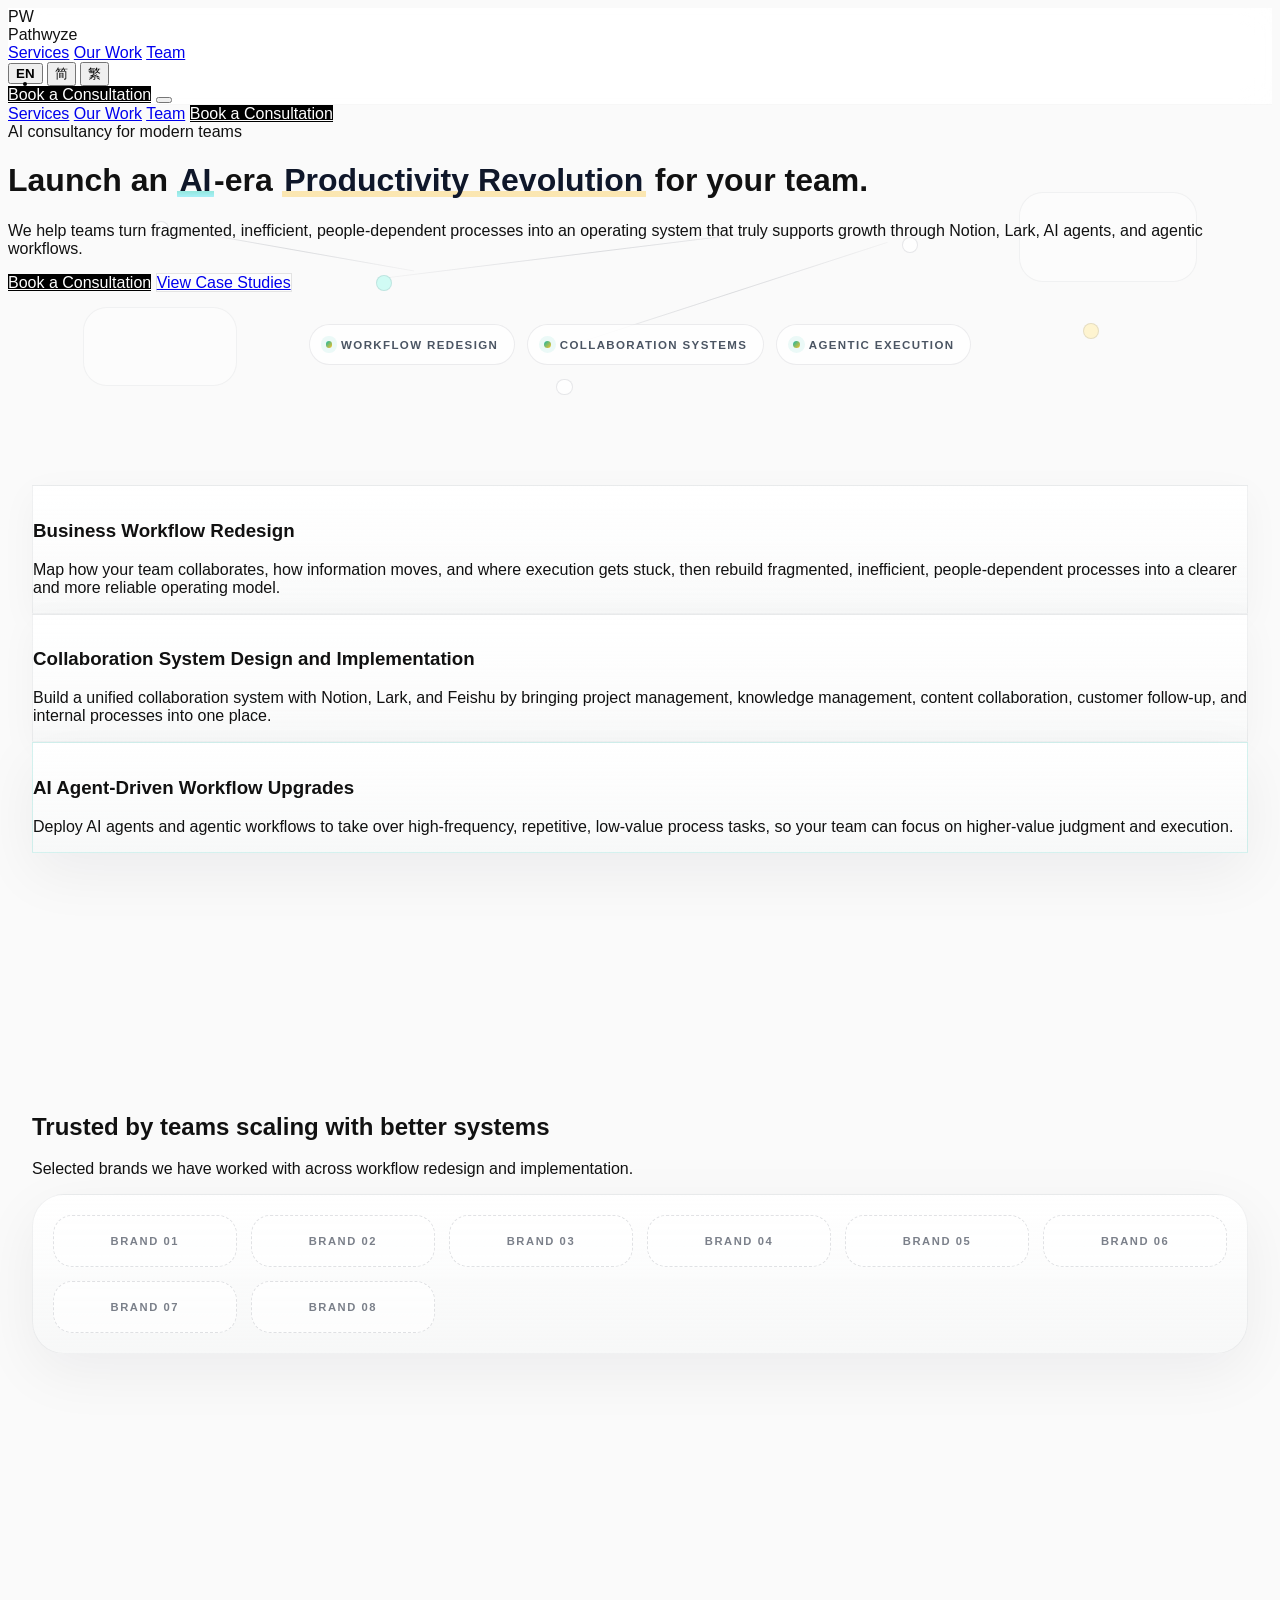
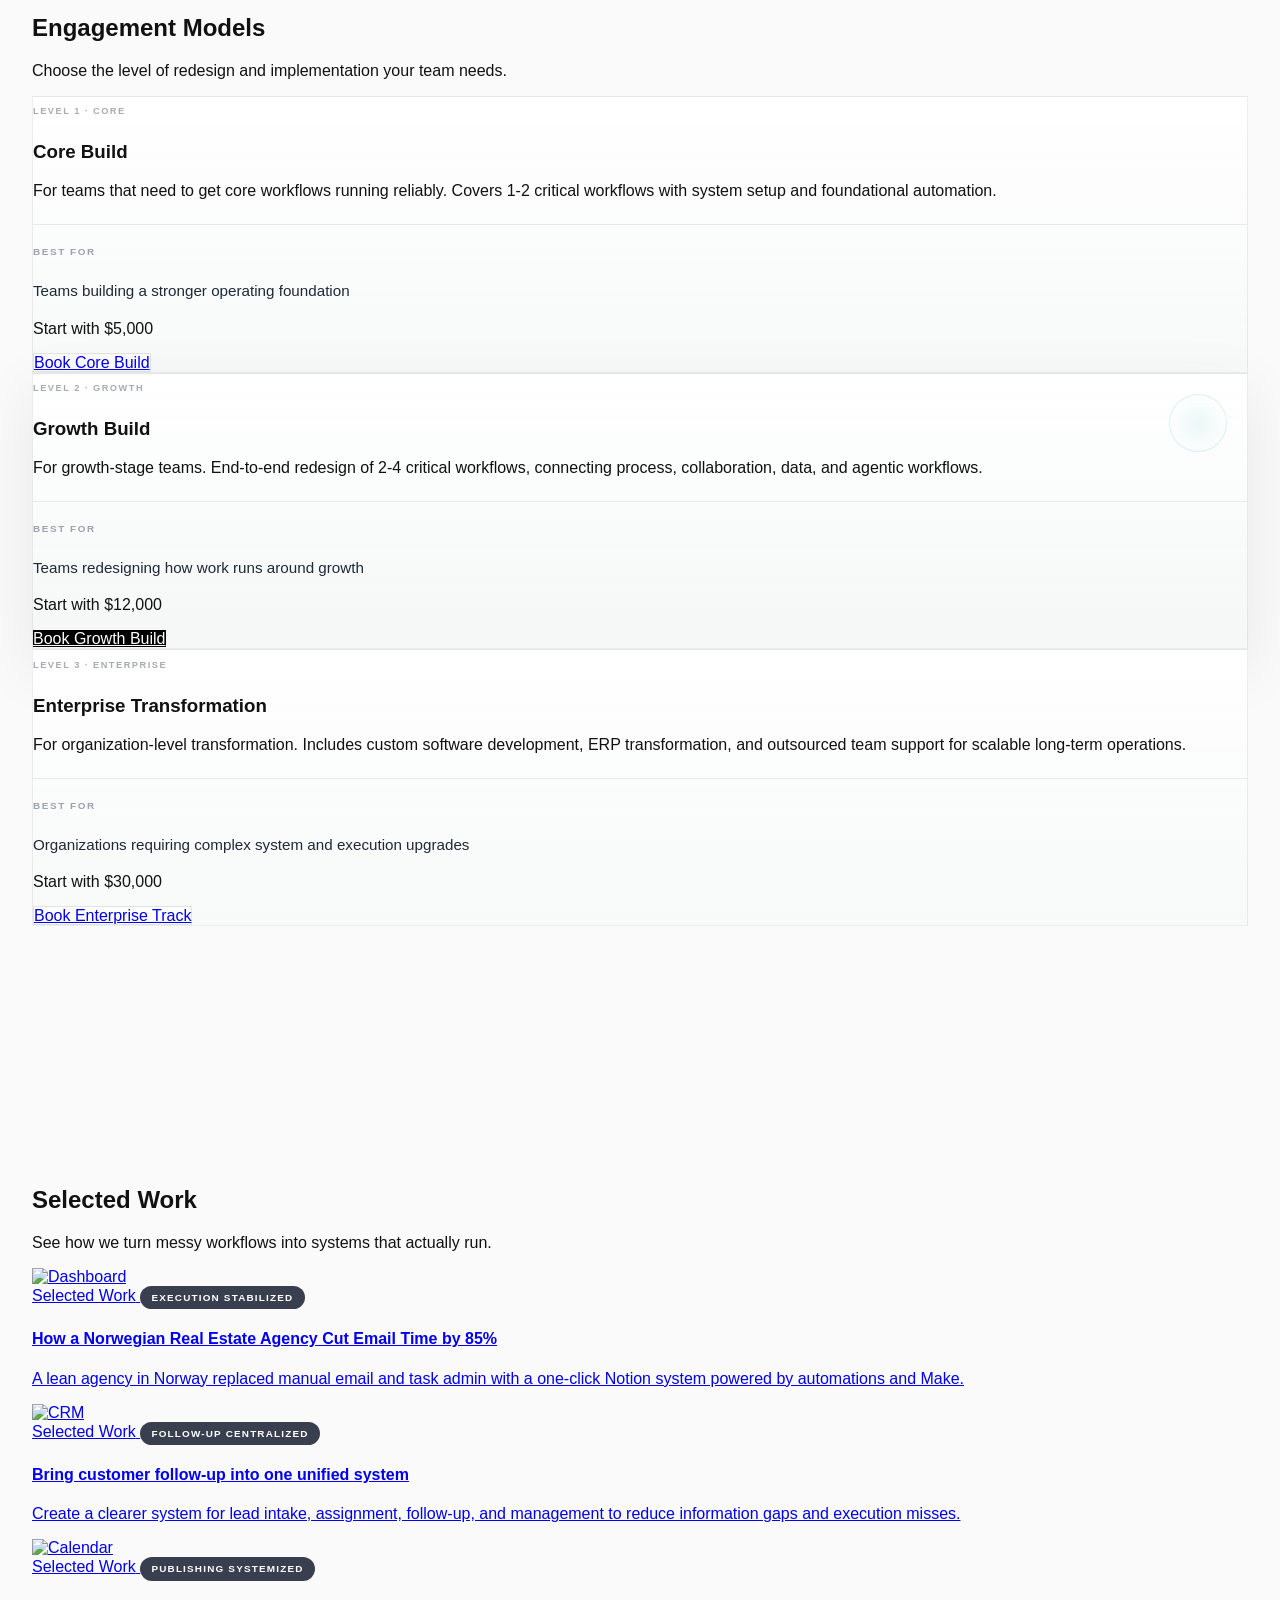
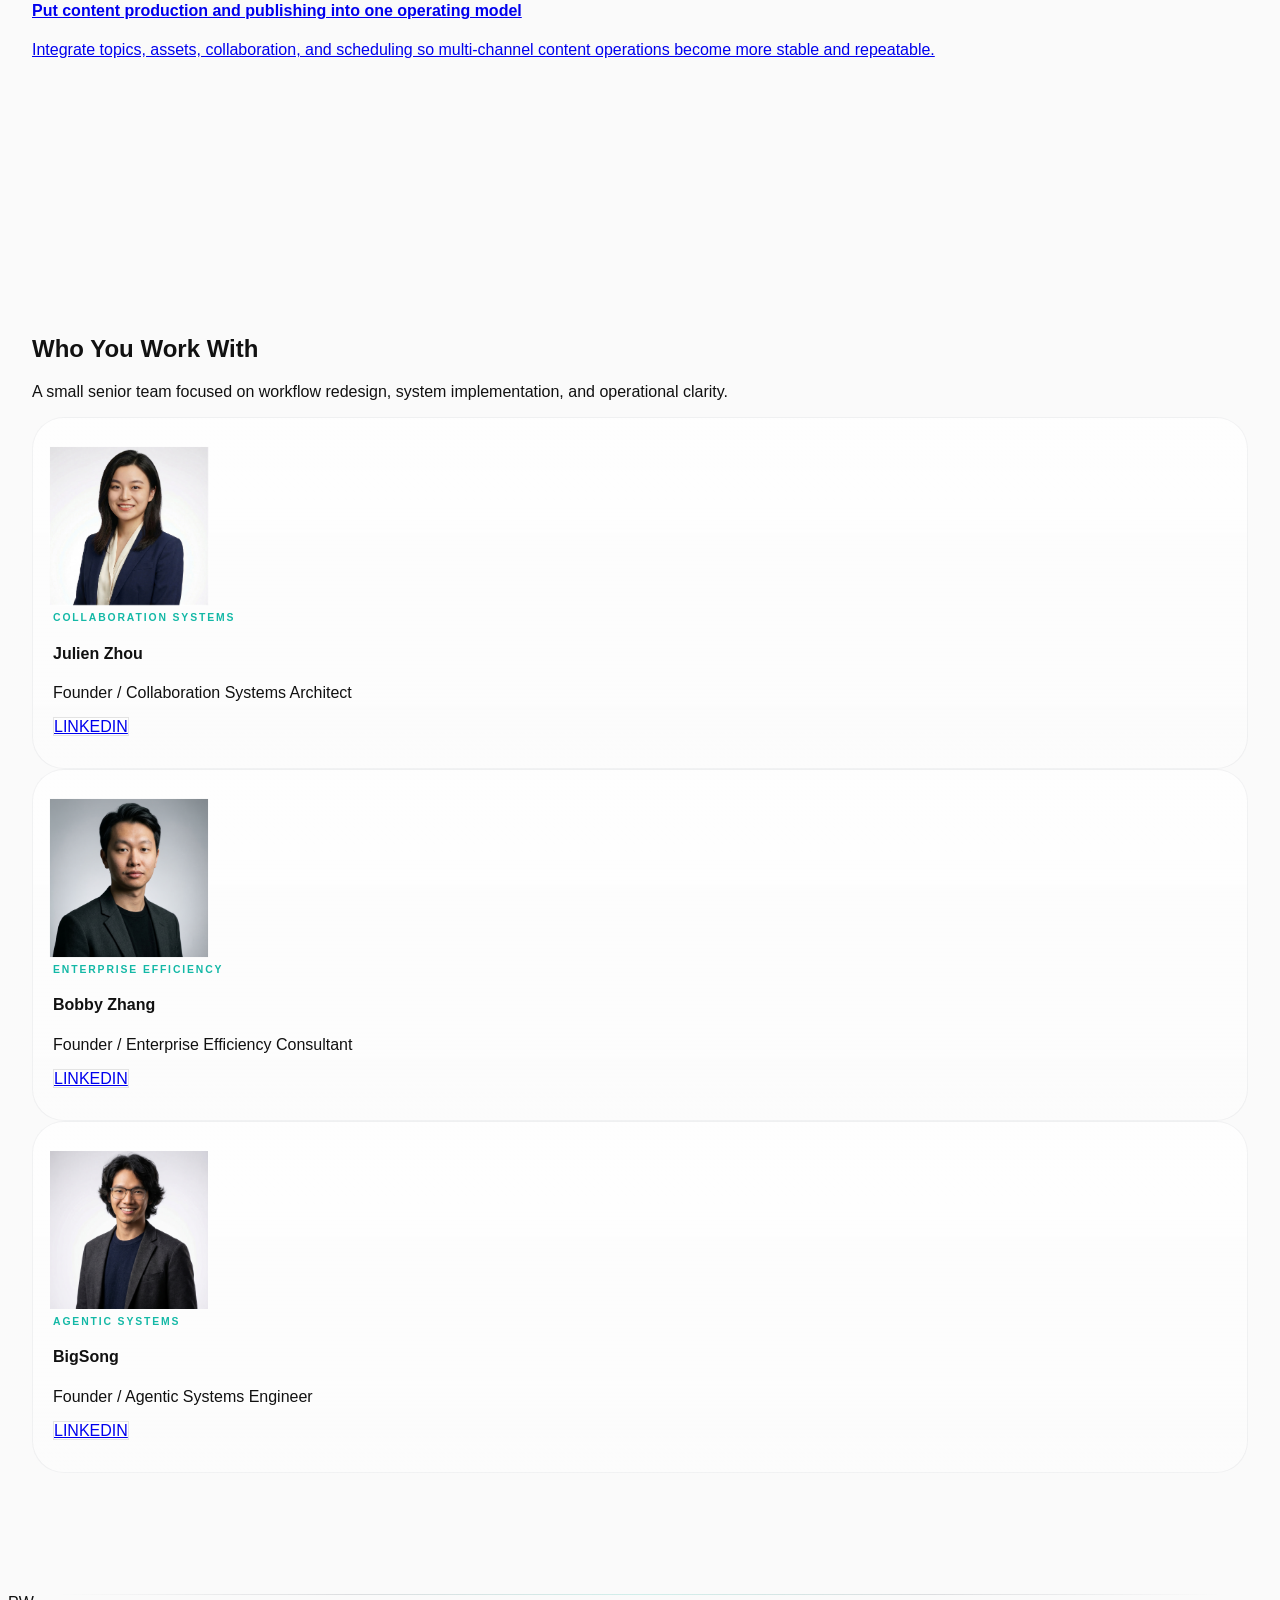
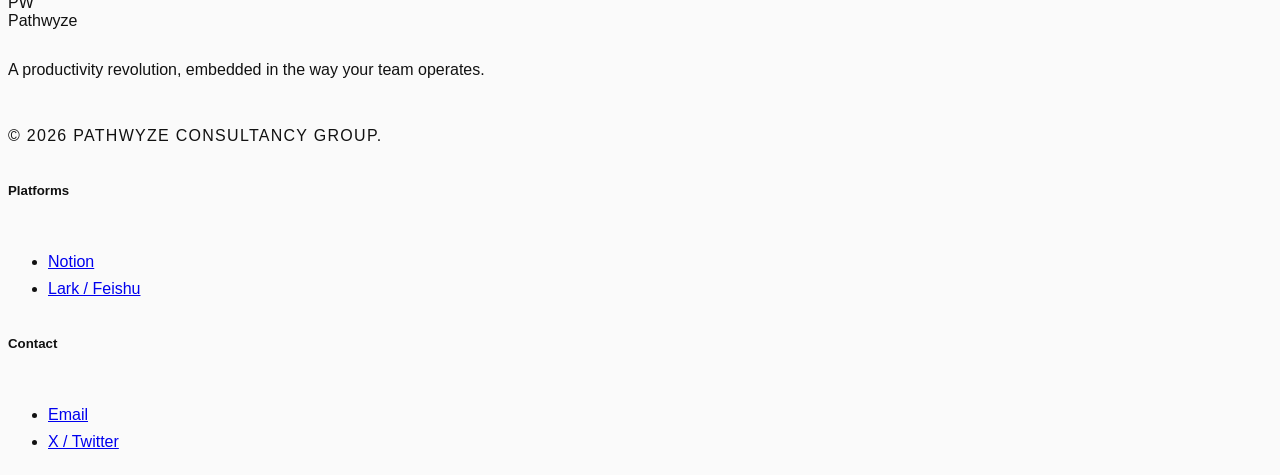
==== commit 130a3abd: "chore: reduce gap between team section and footer and refine footer layout" ====
--- a/index.html
+++ b/index.html
@@ -330,7 +330,7 @@
         </section>
 
         <!-- Team -->
-        <section id="team" class="section-padding max-w-6xl mx-auto">
+        <section id="team" class="section-padding !pb-16 max-w-6xl mx-auto">
             <div class="text-center mb-16 reveal">
                 <h2 data-i18n="team_title" class="text-4xl font-bold tracking-tighter mb-4">Who You Work With</h2>
                 <p data-i18n="team_sub" class="text-neutral-500">A small senior team focused on workflow redesign, system implementation, and operational clarity.</p>
@@ -374,11 +374,11 @@
                 <div class="team-card flex flex-col items-center text-center space-y-5 reveal reveal-delay-2">
                     <div
                         class="team-avatar-frame bg-neutral-100 rounded-full flex items-center justify-center overflow-hidden border border-neutral-200 shadow-sm">
-                        <img src="./images/BigSong%20Niu.png" alt="BigSong Niu" class="team-avatar-img team-avatar-bigsong" loading="lazy">
+                        <img src="./images/BigSong%20Niu.png" alt="BigSong" class="team-avatar-img team-avatar-bigsong" loading="lazy">
                     </div>
                     <div>
                         <p data-i18n="team_3_focus" class="team-focus">Operational Execution</p>
-                        <h4 data-i18n="team_3_name" class="text-xl font-bold">BigSong Niu</h4>
+                        <h4 data-i18n="team_3_name" class="text-xl font-bold">BigSong</h4>
                         <p data-i18n="team_3_role" class="text-neutral-400 text-xs uppercase tracking-widest font-bold mt-1 mb-5">Systems
                             Architect</p>
                         <a href="#" class="inline-flex items-center gap-2 px-5 py-2 btn-outline rounded-full text-[10px] font-bold">
@@ -488,37 +488,33 @@
     </main>
 
     <!-- Footer -->
-    <footer class="footer-shell py-24 px-6 mt-24 bg-white">
-        <div class="max-w-6xl mx-auto flex flex-col md:flex-row justify-between items-start gap-12">
-            <div class="space-y-4 max-w-xs">
+    <footer class="footer-shell pt-12 pb-20 px-6 mt-6 bg-white">
+        <div class="max-w-5xl mx-auto flex flex-col md:flex-row justify-between items-start gap-12">
+            <div class="footer-brand max-w-xs">
                 <div class="flex items-center gap-2">
                     <div class="w-6 h-6 bg-black rounded flex items-center justify-center text-[8px] text-white font-bold">PW</div>
                     <span class="font-bold tracking-tight">Pathwyze</span>
                 </div>
-                <p data-i18n="footer_desc" class="text-neutral-500 text-sm leading-relaxed">A productivity revolution,
+                <p data-i18n="footer_desc" class="footer-copy text-neutral-500 text-sm">A productivity revolution,
                     embedded in the way your team operates.</p>
+                <p class="footer-meta text-[10px] text-neutral-400">© 2026 Pathwyze Consultancy Group.</p>
             </div>
             <div class="grid grid-cols-2 md:grid-cols-2 gap-16 md:gap-24">
-                <div class="space-y-6">
+                <div class="footer-link-group">
                     <h5 data-i18n="foot_title_1" class="text-[10px] font-bold uppercase tracking-widest text-neutral-400">Platforms</h5>
-                    <ul class="text-sm space-y-3 font-medium text-neutral-600">
+                    <ul class="footer-links text-sm font-medium text-neutral-600">
                         <li><a href="#" data-i18n="footer_link_notion" class="hover:text-black transition-colors">Notion</a></li>
                         <li><a href="#" data-i18n="footer_link_lark" class="hover:text-black transition-colors">Lark / Feishu</a></li>
                     </ul>
                 </div>
-                <div class="space-y-6">
+                <div class="footer-link-group">
                     <h5 data-i18n="foot_title_3" class="text-[10px] font-bold uppercase tracking-widest text-neutral-400">Contact</h5>
-                    <ul class="text-sm space-y-3 font-medium text-neutral-600">
+                    <ul class="footer-links text-sm font-medium text-neutral-600">
                         <li><a href="mailto:hello@pathwyze.com" class="hover:text-black transition-colors flex items-center gap-2"><i data-lucide="mail" class="w-3 h-3"></i> <span data-i18n="footer_link_email">Email</span></a></li>
                         <li><a href="#" class="hover:text-black transition-colors flex items-center gap-2"><i data-lucide="twitter" class="w-3 h-3"></i> <span data-i18n="footer_link_x">X / Twitter</span></a></li>
                     </ul>
                 </div>
             </div>
-        </div>
-        <div
-            class="max-w-6xl mx-auto mt-20 pt-8 border-t border-neutral-100 flex flex-col md:flex-row justify-between items-center gap-4 text-[10px] text-neutral-400 font-bold uppercase tracking-widest">
-            <p>© 2026 Pathwyze Consultancy Group.</p>
-            <p data-i18n="footer_slogan" class="text-neutral-300">Build systems that compound growth.</p>
         </div>
     </footer>
 
--- a/assets/styles.css
+++ b/assets/styles.css
@@ -470,6 +470,33 @@
   background: linear-gradient(90deg, rgba(15, 23, 42, 0), rgba(15, 23, 42, 0.12), rgba(20, 184, 166, 0.18), rgba(15, 23, 42, 0.12), rgba(15, 23, 42, 0));
 }
 
+.footer-brand {
+  display: flex;
+  flex-direction: column;
+  gap: 0.8rem;
+}
+
+.footer-copy {
+  line-height: 1.5;
+}
+
+.footer-meta {
+  letter-spacing: 0.08em;
+  text-transform: uppercase;
+}
+
+.footer-link-group {
+  display: flex;
+  flex-direction: column;
+  gap: 1rem;
+}
+
+.footer-links {
+  display: flex;
+  flex-direction: column;
+  gap: 0.6rem;
+}
+
 .team-focus {
   margin-bottom: 0.7rem;
   font-size: 0.65rem;
